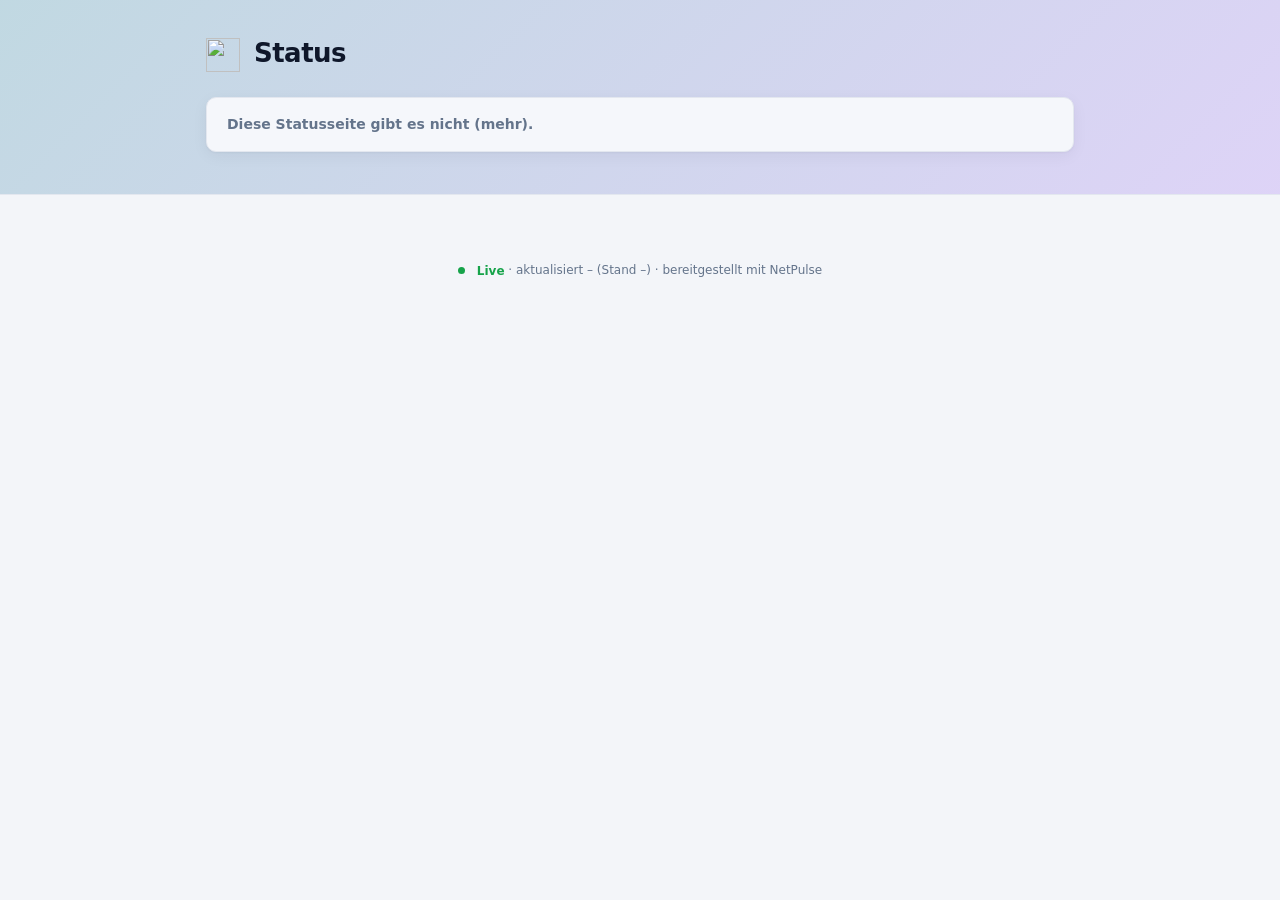
==== web/status.html @ a8d7005f "Handy-Ansicht überarbeitet Leiste unten mit Leitstand, Geräten, Alarmen, Dashboard und Menü; Tabelle" ====
<!doctype html>
<html lang="de">
<head>
  <meta charset="utf-8">
  <meta name="viewport" content="width=device-width, initial-scale=1">
  <meta name="referrer" content="no-referrer">
  <meta name="robots" content="noindex, nofollow">
  <meta name="color-scheme" content="light dark">
  <title>Status</title>
  <link rel="icon" href="favicon.svg" type="image/svg+xml">
  <link rel="stylesheet" href="style.css?v=0.9.17">
</head>
<body class="status-page">
  <div class="status-hero">
    <div class="status-wrap">
      <div class="status-brand"><img src="favicon.svg" alt="" width="34" height="34"><div>
        <h1 id="st-title">Status</h1><p id="st-desc"></p></div></div>
      <div class="status-overall" id="st-overall">Lade …</div>
    </div>
  </div>
  <main class="status-wrap" id="st-items"></main>
  <p class="muted small status-foot"><span class="st-live" id="st-live"><span class="st-live-dot"></span>Live</span> · aktualisiert <span id="st-age">–</span>
    (Stand <span id="st-updated">–</span>) · bereitgestellt mit NetPulse</p>
  <script src="status.js?v=0.9.17"></script>
</body>
</html>
---- web/style.css ----
/* NetPulse – Oberfläche. Farben als Variablen; hell, dunkel oder automatisch (data-theme). */
:root {
  --bg: #f3f5f9;
  --bg-2: #eaeef5;
  --surface: #ffffff;
  --surface-2: #f5f7fb;
  --surface-3: #eef1f7;
  --border: #e3e7ef;
  --border-strong: #cfd6e3;
  --text: #0f172a;
  --text-2: #334155;
  --muted: #64748b;
  --accent: #4f46e5;
  --accent-2: #06b6d4;
  --accent-soft: #eef2ff;
  --accent-text: #ffffff;
  --up: #16a34a;
  --up-soft: #dcfce7;
  --down: #dc2626;
  --down-soft: #fee2e2;
  --warn: #d97706;
  --warn-soft: #fef3c7;
  --unknown: #64748b;
  --unknown-soft: #e2e8f0;
  --info: #2563eb;
  --info-soft: #dbeafe;
  --radius: 14px;
  --radius-sm: 9px;
  --shadow: 0 1px 2px rgb(15 23 42 / 0.04), 0 4px 16px rgb(15 23 42 / 0.05);
  --shadow-lg: 0 20px 50px rgb(15 23 42 / 0.18);
  --sidebar: 248px;
  color-scheme: light;
}

@media (prefers-color-scheme: dark) {
  :root:not([data-theme="light"]) {
    --bg: #0b1020; --bg-2: #0f1529; --surface: #121a2e; --surface-2: #172039; --surface-3: #1c2744;
    --border: #232f4b; --border-strong: #2f3d5f; --text: #e8edf7; --text-2: #c3cce0; --muted: #8b97b3;
    --accent: #818cf8; --accent-2: #22d3ee; --accent-soft: #1e2350; --accent-text: #0b1020;
    --up: #34d399; --up-soft: #0c3326; --down: #f87171; --down-soft: #3f1719; --warn: #fbbf24; --warn-soft: #3a2c0b;
    --unknown: #94a3b8; --unknown-soft: #1f2a40; --info: #60a5fa; --info-soft: #132a4f;
    --shadow: 0 1px 2px rgb(0 0 0 / 0.3); --shadow-lg: 0 20px 50px rgb(0 0 0 / 0.5);
    color-scheme: dark;
  }
}
:root[data-theme="dark"] {
  --bg: #0b1020; --bg-2: #0f1529; --surface: #121a2e; --surface-2: #172039; --surface-3: #1c2744;
  --border: #232f4b; --border-strong: #2f3d5f; --text: #e8edf7; --text-2: #c3cce0; --muted: #8b97b3;
  --accent: #818cf8; --accent-2: #22d3ee; --accent-soft: #1e2350; --accent-text: #0b1020;
  --up: #34d399; --up-soft: #0c3326; --down: #f87171; --down-soft: #3f1719; --warn: #fbbf24; --warn-soft: #3a2c0b;
  --unknown: #94a3b8; --unknown-soft: #1f2a40; --info: #60a5fa; --info-soft: #132a4f;
  --shadow: 0 1px 2px rgb(0 0 0 / 0.3); --shadow-lg: 0 20px 50px rgb(0 0 0 / 0.5);
  color-scheme: dark;
}

* { box-sizing: border-box; }
html, body { height: 100%; }
body {
  margin: 0;
  background: var(--bg);
  color: var(--text);
  font: 14px/1.5 "Inter", system-ui, -apple-system, "Segoe UI", Roboto, sans-serif;
  -webkit-font-smoothing: antialiased;
}
a { color: var(--accent); text-decoration: none; }
a:hover { text-decoration: underline; }
h1 { font-size: 20px; margin: 0; font-weight: 650; letter-spacing: -0.01em; }
h2 { font-size: 14px; margin: 0; font-weight: 600; }
h3 { font-size: 13px; margin: 0 0 8px; font-weight: 600; color: var(--text-2); }
code, .mono { font-family: ui-monospace, "Cascadia Code", "JetBrains Mono", Consolas, monospace; font-size: 12.5px; }
.muted { color: var(--muted); }
.small { font-size: 12px; }
.error { color: var(--down); }
.ok { color: var(--up); }
[hidden] { display: none !important; }

svg.i { width: 18px; height: 18px; flex: none; vertical-align: middle; }
svg.i-sm { width: 15px; height: 15px; }
svg.i-lg { width: 26px; height: 26px; }

/* ---------- Grundlayout ---------- */
.shell { display: grid; grid-template-columns: var(--sidebar) minmax(0, 1fr); min-height: 100vh; }
.sidebar {
  position: sticky; top: 0; height: 100vh;
  display: flex; flex-direction: column; gap: 8px;
  padding: 18px 14px;
  background: var(--surface);
  border-right: 1px solid var(--border);
  overflow-y: auto;
}
.brand { display: flex; align-items: center; gap: 10px; padding: 4px 8px 14px; color: var(--text); font-size: 19px; letter-spacing: -0.02em; }
.brand:hover { text-decoration: none; }
.brand b { background: linear-gradient(90deg, var(--accent), var(--accent-2)); -webkit-background-clip: text; background-clip: text; color: transparent; }
#nav { display: flex; flex-direction: column; gap: 2px; flex: 1; }
.nav-label { margin: 14px 10px 4px; font-size: 11px; font-weight: 600; letter-spacing: 0.06em; text-transform: uppercase; color: var(--muted); }
#nav a {
  display: flex; align-items: center; gap: 11px;
  padding: 8px 10px; border-radius: var(--radius-sm);
  color: var(--text-2); font-weight: 500;
}
#nav a:hover { background: var(--surface-2); text-decoration: none; }
#nav a.active { background: var(--accent-soft); color: var(--accent); }
#nav a.active svg { color: var(--accent); }
.nav-badge { margin-left: auto; background: var(--down); color: #fff; border-radius: 999px; font-size: 11px; font-weight: 700; padding: 0 7px; line-height: 18px; }
body:not(.is-admin) .admin-only { display: none !important; }
.sidebar-foot { display: flex; align-items: center; gap: 6px; padding-top: 10px; border-top: 1px solid var(--border); }
.user-chip { display: flex; align-items: center; gap: 8px; flex: 1; min-width: 0; padding: 7px 9px; border-radius: var(--radius-sm); color: var(--text-2); font-weight: 500; }
.user-chip span { overflow: hidden; text-overflow: ellipsis; white-space: nowrap; }
.user-chip:hover { background: var(--surface-2); text-decoration: none; }
.icon-btn { display: inline-grid; place-items: center; width: 34px; height: 34px; padding: 0; border-radius: var(--radius-sm); background: transparent; color: var(--muted); border: 1px solid transparent; }
.icon-btn:hover { background: var(--surface-2); color: var(--text); filter: none; }

.scan-mini { margin: 6px 4px; padding: 10px 12px; border-radius: var(--radius-sm); background: var(--accent-soft); font-size: 12px; color: var(--text-2); }
.scan-mini strong { color: var(--accent); }

.main { min-width: 0; display: flex; flex-direction: column; }
.topbar {
  position: sticky; top: 0; z-index: 5;
  display: flex; align-items: center; gap: 16px;
  padding: 14px 28px;
  background: color-mix(in srgb, var(--bg) 85%, transparent);
  backdrop-filter: blur(10px);
  border-bottom: 1px solid var(--border);
}
.topbar h1 { flex: 1; }
.menu-btn { display: none; }
.search { position: relative; width: min(380px, 40vw); }
.search svg { position: absolute; left: 11px; top: 50%; transform: translateY(-50%); color: var(--muted); }
.search input { width: 100%; padding-left: 36px; background: var(--surface); }
main#view { padding: 24px 28px 48px; max-width: 1500px; width: 100%; }

@media (max-width: 960px) {
  .shell { grid-template-columns: minmax(0, 1fr); }
  .sidebar { position: fixed; z-index: 20; left: 0; width: var(--sidebar); transform: translateX(-100%); transition: transform 0.2s; box-shadow: none; }
  .sidebar.open { transform: none; box-shadow: var(--shadow-lg); }
  .menu-btn { display: inline-grid; }
  .topbar { padding: 12px 16px; }
  .search { display: none; }
  main#view { padding: 16px; }
}

/* ---------- Karten & Raster ---------- */
.card { background: var(--surface); border: 1px solid var(--border); border-radius: var(--radius); box-shadow: var(--shadow); padding: 18px; min-width: 0; }
.card > header { display: flex; align-items: center; justify-content: space-between; gap: 10px; margin-bottom: 14px; }
.card > header h2 { display: flex; align-items: center; gap: 8px; }
.card > header h2 svg { color: var(--muted); }
.grid { display: grid; grid-template-columns: repeat(3, minmax(0, 1fr)); gap: 18px; }
.span-1 { grid-column: span 1; } .span-2 { grid-column: span 2; } .span-3 { grid-column: span 3; }
@media (max-width: 1100px) { .grid { grid-template-columns: repeat(2, minmax(0, 1fr)); } .span-3 { grid-column: span 2; } }
@media (max-width: 720px) { .grid { grid-template-columns: minmax(0, 1fr); } .span-1, .span-2, .span-3 { grid-column: span 1; } }
.page-head { display: flex; align-items: center; justify-content: space-between; gap: 14px; flex-wrap: wrap; margin-bottom: 18px; }
.actions { display: flex; gap: 8px; align-items: center; flex-wrap: wrap; }
.stack-v { display: flex; flex-direction: column; gap: 18px; }
.info-line { color: var(--muted); margin: -6px 0 18px; font-size: 13px; }

.grid.editing .widget { outline: 2px dashed var(--border-strong); outline-offset: 2px; cursor: grab; }
.grid.editing .widget.drag-over { outline-color: var(--accent); }
.widget-tools { display: flex; gap: 4px; }
.widget-tools button { padding: 3px 8px; font-size: 12px; }

/* ---------- Kennzahlen ---------- */
.kpis { display: grid; grid-template-columns: repeat(auto-fit, minmax(150px, 1fr)); gap: 14px; }
@media (max-width: 520px) { .kpis { grid-template-columns: 1fr 1fr; gap: 10px; } .kpi { padding: 12px; gap: 10px; } .kpi-icon { width: 36px; height: 36px; } .kpi-value { font-size: 22px; } }
.kpi { display: flex; align-items: center; gap: 14px; padding: 16px; border-radius: var(--radius); background: var(--surface-2); color: var(--text); border: 1px solid var(--border); }
.kpi:hover { text-decoration: none; border-color: var(--border-strong); }
.kpi-icon { display: grid; place-items: center; width: 44px; height: 44px; border-radius: 12px; }
.kpi-icon svg { width: 22px; height: 22px; }
.kpi-value { font-size: 26px; font-weight: 700; line-height: 1.1; letter-spacing: -0.02em; }
.kpi-label { color: var(--muted); font-size: 12.5px; }

/* Farbtöne für Icons */
.tone-accent { background: var(--accent-soft); color: var(--accent); }
.tone-up { background: var(--up-soft); color: var(--up); }
.tone-down { background: var(--down-soft); color: var(--down); }
.tone-warn { background: var(--warn-soft); color: var(--warn); }
.tone-info { background: var(--info-soft); color: var(--info); }
.tone-muted { background: var(--unknown-soft); color: var(--unknown); }

/* ---------- Status ---------- */
.badge { display: inline-flex; align-items: center; gap: 5px; padding: 2px 9px; border-radius: 999px; font-size: 12px; font-weight: 600; white-space: nowrap; }
.badge.st-up, .badge.ev-up, .badge.sev-resolved { background: var(--up-soft); color: var(--up); }
.badge.st-down, .badge.ev-down, .badge.sev-critical { background: var(--down-soft); color: var(--down); }
.badge.st-unknown, .badge.plain { background: var(--unknown-soft); color: var(--unknown); }
.badge.ev-discovered, .badge.info { background: var(--info-soft); color: var(--info); }
.badge.ev-mac_changed, .badge.ev-ssh_key_changed, .badge.warn { background: var(--warn-soft); color: var(--warn); }
.badge.accent { background: var(--accent-soft); color: var(--accent); }
.dot { display: inline-block; width: 9px; height: 9px; border-radius: 50%; background: var(--unknown); flex: none; }
.dot.up { background: var(--up); box-shadow: 0 0 0 3px var(--up-soft); }
.dot.down { background: var(--down); box-shadow: 0 0 0 3px var(--down-soft); animation: pulse 1.6s infinite; }
@keyframes pulse { 50% { box-shadow: 0 0 0 6px transparent; } }
.chip { display: inline-block; padding: 1px 7px; margin: 1px 2px 1px 0; border-radius: 6px; background: var(--surface-3); font-size: 11.5px; white-space: nowrap; color: var(--text-2); }

/* ---------- Gerätekarten ---------- */
.dev-icon { display: grid; place-items: center; width: 40px; height: 40px; border-radius: 11px; flex: none; }
.dev-icon svg { width: 21px; height: 21px; }
.dev-icon.lg { width: 64px; height: 64px; border-radius: 18px; }
.dev-icon.lg svg { width: 34px; height: 34px; }
.dev-icon.sm { width: 30px; height: 30px; border-radius: 8px; }
.dev-icon.sm svg { width: 16px; height: 16px; }
.t-network { background: #e0e7ff; color: #4338ca; } .t-server { background: #e0f2fe; color: #0369a1; }
.t-storage { background: #ede9fe; color: #6d28d9; } .t-client { background: #dcfce7; color: #15803d; }
.t-mobile { background: #fce7f3; color: #be185d; } .t-media { background: #ffedd5; color: #c2410c; }
.t-iot { background: #fef9c3; color: #a16207; } .t-power { background: #fee2e2; color: #b91c1c; }
.t-unknown { background: var(--unknown-soft); color: var(--unknown); }
@media (prefers-color-scheme: dark) {
  :root:not([data-theme="light"]) .t-network { background: #1e2455; color: #a5b4fc; }
  :root:not([data-theme="light"]) .t-server { background: #0c2a44; color: #7dd3fc; }
  :root:not([data-theme="light"]) .t-storage { background: #2a1d4f; color: #c4b5fd; }
  :root:not([data-theme="light"]) .t-client { background: #0f3323; color: #86efac; }
  :root:not([data-theme="light"]) .t-mobile { background: #3d1530; color: #f9a8d4; }
  :root:not([data-theme="light"]) .t-media { background: #3d2310; color: #fdba74; }
  :root:not([data-theme="light"]) .t-iot { background: #3a320b; color: #fde047; }
  :root:not([data-theme="light"]) .t-power { background: #3f1719; color: #fca5a5; }
}
:root[data-theme="dark"] .t-network { background: #1e2455; color: #a5b4fc; }
:root[data-theme="dark"] .t-server { background: #0c2a44; color: #7dd3fc; }
:root[data-theme="dark"] .t-storage { background: #2a1d4f; color: #c4b5fd; }
:root[data-theme="dark"] .t-client { background: #0f3323; color: #86efac; }
:root[data-theme="dark"] .t-mobile { background: #3d1530; color: #f9a8d4; }
:root[data-theme="dark"] .t-media { background: #3d2310; color: #fdba74; }
:root[data-theme="dark"] .t-iot { background: #3a320b; color: #fde047; }
:root[data-theme="dark"] .t-power { background: #3f1719; color: #fca5a5; }

.dev-grid { display: grid; grid-template-columns: repeat(auto-fill, minmax(250px, 1fr)); gap: 14px; }
.dev-card { display: flex; flex-direction: column; gap: 10px; padding: 16px; border-radius: var(--radius); background: var(--surface); border: 1px solid var(--border); box-shadow: var(--shadow); color: var(--text); transition: border-color 0.15s, transform 0.15s; }
.dev-card:hover { text-decoration: none; border-color: var(--accent); transform: translateY(-1px); }
.dev-card.off { opacity: 0.6; }
.dev-card .top { display: flex; align-items: center; gap: 12px; min-width: 0; }
.dev-card .name { font-weight: 600; overflow: hidden; text-overflow: ellipsis; white-space: nowrap; }
.dev-card .sub { color: var(--muted); font-size: 12px; overflow: hidden; text-overflow: ellipsis; white-space: nowrap; }
.dev-card .meta { display: flex; justify-content: space-between; align-items: center; gap: 8px; font-size: 12px; color: var(--muted); }
.ellipsis { overflow: hidden; text-overflow: ellipsis; white-space: nowrap; min-width: 0; }

.dev-hero { display: flex; align-items: center; gap: 18px; flex-wrap: wrap; }
.dev-hero .title { flex: 1; min-width: 240px; }
.dev-hero h1 { font-size: 24px; display: flex; align-items: center; gap: 10px; flex-wrap: wrap; }
.dev-hero .badges { display: flex; gap: 6px; flex-wrap: wrap; margin-top: 8px; }

/* ---------- Reiter ---------- */
.tabs { display: flex; gap: 4px; border-bottom: 1px solid var(--border); margin: 18px 0; overflow-x: auto; }
.tabs button { background: transparent; color: var(--muted); border: 0; border-bottom: 2px solid transparent; border-radius: 0; padding: 9px 14px; font-weight: 500; white-space: nowrap; }
.tabs button:hover { color: var(--text); filter: none; }
.tabs button.active { color: var(--accent); border-bottom-color: var(--accent); }

/* ---------- Listen & Tabellen ---------- */
.list { list-style: none; margin: 0; padding: 0; }
.list li { display: flex; justify-content: space-between; align-items: center; gap: 12px; padding: 9px 0; border-bottom: 1px solid var(--border); }
.list li:last-child { border-bottom: 0; }
.list .meta { color: var(--muted); font-size: 12px; white-space: nowrap; }
.list .lead { display: flex; align-items: center; gap: 10px; min-width: 0; }
.table-wrap { overflow-x: auto; }
table { width: 100%; border-collapse: collapse; }
th, td { text-align: left; padding: 10px 12px; border-bottom: 1px solid var(--border); vertical-align: middle; }
th { font-size: 11.5px; text-transform: uppercase; letter-spacing: 0.05em; color: var(--muted); font-weight: 600; background: var(--surface-2); }
tr:last-child td { border-bottom: 0; }
tbody tr.clickable { cursor: pointer; }
tbody tr.clickable:hover { background: var(--surface-2); }
tr.unmonitored td { opacity: 0.55; }
.cell-dev { display: flex; align-items: center; gap: 10px; min-width: 0; }
dl.details { display: grid; grid-template-columns: max-content 1fr; gap: 8px 18px; margin: 0; }
dl.details dt { color: var(--muted); }
dl.details dd { margin: 0; min-width: 0; overflow-wrap: anywhere; }
.empty { display: flex; flex-direction: column; align-items: center; gap: 8px; padding: 28px; color: var(--muted); text-align: center; }
.empty svg { width: 34px; height: 34px; opacity: 0.6; }

/* ---------- Balken & Messwerte ---------- */
.meter { height: 8px; border-radius: 99px; background: var(--surface-3); overflow: hidden; }
.meter > span { display: block; height: 100%; border-radius: 99px; background: linear-gradient(90deg, var(--accent), var(--accent-2)); }
.meter.warn > span { background: var(--warn); }
.meter.crit > span { background: var(--down); }
.meter-row { display: grid; grid-template-columns: minmax(90px, 180px) 1fr auto; gap: 12px; align-items: center; padding: 6px 0; }
.gauges { display: grid; grid-template-columns: repeat(auto-fit, minmax(130px, 1fr)); gap: 12px; }
.gauge { padding: 14px; border-radius: var(--radius-sm); background: var(--surface-2); border: 1px solid var(--border); }
.gauge .v { font-size: 22px; font-weight: 700; margin: 2px 0 8px; }
.gauge .l { display: flex; align-items: center; gap: 6px; color: var(--muted); font-size: 12px; }
.stack { display: flex; height: 12px; border-radius: 7px; overflow: hidden; background: var(--surface-3); }
.stack > span { display: block; }
.bg-up { background: var(--up); } .bg-down { background: var(--down); } .bg-unknown { background: var(--unknown); } .bg-off { background: var(--border-strong); }
.legend { display: flex; flex-wrap: wrap; gap: 4px 16px; margin-top: 12px; font-size: 12.5px; color: var(--text-2); }
.legend i { display: inline-block; width: 10px; height: 10px; border-radius: 3px; margin-right: 6px; vertical-align: -1px; }
.bars { display: grid; grid-template-columns: max-content 1fr max-content; gap: 8px 12px; align-items: center; font-size: 13px; }
.bar { height: 8px; border-radius: 4px; background: linear-gradient(90deg, var(--accent), var(--accent-2)); min-width: 3px; }
.progress { height: 6px; border-radius: 99px; background: color-mix(in srgb, var(--accent) 20%, transparent); overflow: hidden; margin-top: 6px; }
.progress > span { display: block; height: 100%; background: var(--accent); transition: width 0.4s; }

/* ---------- Diagramme ---------- */
svg.chart { width: 100%; height: auto; display: block; overflow: visible; }
svg.chart .axis { stroke: var(--border); }
svg.chart .grid-line { stroke: var(--border); stroke-dasharray: 3 4; }
svg.chart .line { fill: none; stroke-width: 1.8; stroke-linejoin: round; }
svg.chart .area { opacity: 0.12; }
svg.chart .outage { fill: var(--down); }
svg.chart .lbl { fill: var(--muted); font-size: 11px; }
.c0 { stroke: var(--accent); fill: var(--accent); } .c1 { stroke: var(--accent-2); fill: var(--accent-2); }
.c2 { stroke: var(--warn); fill: var(--warn); } .c3 { stroke: var(--down); fill: var(--down); } .c4 { stroke: var(--up); fill: var(--up); }
.bgc0 { background: var(--accent); } .bgc1 { background: var(--accent-2); } .bgc2 { background: var(--warn); } .bgc3 { background: var(--down); } .bgc4 { background: var(--up); }

/* ---------- Formulare ---------- */
input, select, textarea, button { font: inherit; color: inherit; }
input, select, textarea { background: var(--surface); border: 1px solid var(--border-strong); border-radius: var(--radius-sm); padding: 8px 11px; min-width: 0; }
input:focus, select:focus, textarea:focus { outline: 2px solid color-mix(in srgb, var(--accent) 60%, transparent); outline-offset: -1px; border-color: var(--accent); }
input[type="checkbox"] { width: 16px; height: 16px; accent-color: var(--accent); }
textarea { width: 100%; min-height: 90px; resize: vertical; }
textarea.mono { min-height: 140px; }
label { display: flex; flex-direction: column; gap: 5px; font-size: 12.5px; color: var(--muted); font-weight: 500; }
label.inline { flex-direction: row; align-items: center; gap: 8px; color: var(--text); font-weight: 400; font-size: 14px; }
.form { display: flex; flex-direction: column; gap: 14px; }
.form-row { display: flex; gap: 12px; flex-wrap: wrap; align-items: flex-end; }
.form-row > label { flex: 1 1 170px; }
.hint { font-size: 12px; color: var(--muted); margin: -6px 0 0; }
.checks { display: flex; flex-wrap: wrap; gap: 6px 16px; }
fieldset { border: 1px solid var(--border); border-radius: var(--radius-sm); padding: 12px 14px; margin: 0; }
legend { padding: 0 6px; font-size: 12.5px; color: var(--muted); font-weight: 600; }

button, .btn {
  display: inline-flex; align-items: center; justify-content: center; gap: 7px;
  background: var(--accent); color: var(--accent-text);
  border: 1px solid transparent; border-radius: var(--radius-sm);
  padding: 8px 15px; cursor: pointer; font-weight: 550; white-space: nowrap;
}
button:hover { filter: brightness(1.07); }
button:disabled { opacity: 0.55; cursor: default; }
button.ghost, .btn.ghost { background: var(--surface); color: var(--text); border-color: var(--border-strong); }
button.ghost:hover, .btn.ghost:hover { background: var(--surface-2); filter: none; }
.btn:hover { text-decoration: none; }
#q { min-width: min(320px, 100%); }
button.danger { background: var(--down); color: #fff; }
button.sm { padding: 4px 10px; font-size: 12.5px; }
.seg { display: inline-flex; border: 1px solid var(--border-strong); border-radius: var(--radius-sm); overflow: hidden; }
.seg button { border-radius: 0; background: var(--surface); color: var(--muted); padding: 7px 10px; border: 0; }
.seg button.active { background: var(--accent-soft); color: var(--accent); }

/* ---------- Login ---------- */
#login-view:empty { display: none; }
.login-wrap { min-height: 100vh; display: grid; place-items: center; padding: 20px;
  background: radial-gradient(1200px 600px at 10% -10%, color-mix(in srgb, var(--accent) 25%, transparent), transparent),
              radial-gradient(900px 500px at 110% 110%, color-mix(in srgb, var(--accent-2) 22%, transparent), transparent), var(--bg); }
.login { width: min(380px, 100%); display: flex; flex-direction: column; gap: 16px; padding: 32px; }
.login .brand { justify-content: center; font-size: 24px; padding-bottom: 4px; }
.login p { margin: 0; text-align: center; }

/* ---------- Hinweise, Dialog, Toast ---------- */
.notice { display: flex; gap: 10px; padding: 12px 14px; border-radius: var(--radius-sm); background: var(--warn-soft); color: var(--text-2); font-size: 13px; margin-bottom: 18px; }
.notice svg { color: var(--warn); margin-top: 1px; }
.notice.info { background: var(--info-soft); }
.notice.info svg { color: var(--info); }
dialog { border: 1px solid var(--border); border-radius: var(--radius); padding: 0; background: var(--surface); color: var(--text); box-shadow: var(--shadow-lg); width: min(560px, calc(100vw - 32px)); max-height: calc(100vh - 48px); }
dialog::backdrop { background: rgb(8 12 24 / 0.55); backdrop-filter: blur(2px); }
dialog .dlg-head { display: flex; align-items: center; justify-content: space-between; padding: 16px 20px; border-bottom: 1px solid var(--border); }
dialog .dlg-body { padding: 20px; overflow-y: auto; }
.toast { position: fixed; right: 22px; bottom: 22px; z-index: 100; display: flex; align-items: center; gap: 10px; padding: 12px 16px; border-radius: var(--radius-sm); background: var(--text); color: var(--bg); box-shadow: var(--shadow-lg); animation: slide 0.2s; }
.toast.error { background: var(--down); color: #fff; }
@keyframes slide { from { transform: translateY(10px); opacity: 0; } }

/* ---------- Live-Ansicht & Animationen ---------- */
svg.flow { width: 100%; height: 12px; display: block; overflow: visible; }
svg.flow .flow-track { stroke: var(--border); stroke-width: 3; stroke-linecap: round; fill: none; }
svg.flow .flow-dash { stroke: var(--accent); stroke-width: 3; stroke-linecap: round; fill: none;
  stroke-dasharray: 5 13; animation: flow 2s linear infinite; }
svg.flow.c1 .flow-dash, svg.flow.up .flow-dash { stroke: var(--accent-2); animation-direction: reverse; }
svg.flow.idle .flow-dash { opacity: 0.25; }
@keyframes flow { to { stroke-dashoffset: -36; } }
@media (prefers-reduced-motion: reduce) { svg.flow .flow-dash { animation: none; } }

svg.spark { width: 100%; height: 44px; display: block; }
svg.spark .line { fill: none; stroke-width: 1.6; }
svg.spark .spark-area { stroke: none; opacity: 0.12; }

.inet-path { display: grid; grid-template-columns: auto 1fr auto; align-items: center; gap: 14px; margin: 4px 0 14px; }
.inet-node { display: flex; flex-direction: column; align-items: center; gap: 4px; color: var(--text-2); max-width: 110px; }
.inet-node:hover { text-decoration: none; }
.inet-node > svg.i { width: 34px; height: 34px; color: var(--accent); }
.inet-node small { font-size: 11px; color: var(--muted); max-width: 110px; }
.inet-flows { display: flex; flex-direction: column; gap: 10px; }
.inet-values { display: grid; grid-template-columns: 1fr 1fr; gap: 12px; margin-bottom: 8px; }
.inet-values strong { display: block; font-size: 24px; font-weight: 700; letter-spacing: -0.02em; font-variant-numeric: tabular-nums; }
.inet-dir { display: inline-flex; align-items: center; gap: 4px; font-size: 12px; color: var(--accent); font-weight: 600; }
.inet-dir.up { color: var(--accent-2); }

.live-head { display: flex; align-items: center; justify-content: space-between; gap: 12px; flex-wrap: wrap; margin-bottom: 14px; }
.live-pulse { display: inline-flex; align-items: center; gap: 8px; font-size: 12.5px; color: var(--muted); }
.live-pulse::before { content: ""; width: 8px; height: 8px; border-radius: 50%; background: var(--up); animation: blink 1.2s infinite; }
@keyframes blink { 50% { opacity: 0.25; } }
.if-grid { display: grid; grid-template-columns: repeat(auto-fill, minmax(280px, 1fr)); gap: 14px; }
.if-card { padding: 14px; border-radius: var(--radius); border: 1px solid var(--border); background: var(--surface-2); display: flex; flex-direction: column; gap: 10px; }
.if-card.wan { border-color: var(--accent); box-shadow: 0 0 0 1px var(--accent); }
.if-card.down { opacity: 0.55; }
.if-card header { display: flex; align-items: center; justify-content: space-between; gap: 8px; }
.if-card header .ellipsis { font-weight: 600; }
.if-rates { display: grid; grid-template-columns: 1fr 1fr; gap: 8px; }
.if-rates strong { display: block; font-size: 18px; font-variant-numeric: tabular-nums; }
.if-rates .inet-dir { font-size: 11.5px; }
.meter > span { transition: width 0.6s ease; }
.explorer-tools { display: flex; gap: 8px; flex-wrap: wrap; margin-bottom: 12px; }
.explorer-tools input[name="oid"] { flex: 1 1 320px; }
td.val { max-width: 520px; overflow-wrap: anywhere; }
dialog.wide { width: min(860px, calc(100vw - 32px)); }
#a-list { max-height: 46vh; overflow-y: auto; border: 1px solid var(--border); border-radius: var(--radius-sm); }
#a-list td { padding: 7px 10px; }

/* ---------- Live-Stream: Verbindungsanzeige, Strom, Smart-Home-Kacheln ---------- */
.live-dot { display: inline-flex; align-items: center; gap: 6px; font-size: 11px; font-weight: 700; letter-spacing: 0.08em;
  color: var(--muted); padding: 3px 9px; border-radius: 99px; border: 1px solid var(--border); }
.live-dot::before { content: ""; width: 7px; height: 7px; border-radius: 50%; background: var(--unknown); }
.live-dot.on { color: var(--up); border-color: color-mix(in srgb, var(--up) 40%, transparent); }
.live-dot.on::before { background: var(--up); box-shadow: 0 0 0 0 var(--up); animation: ping 1.8s infinite; }
@keyframes ping { 0% { box-shadow: 0 0 0 0 color-mix(in srgb, var(--up) 60%, transparent); } 80%, 100% { box-shadow: 0 0 0 7px transparent; } }
.live-tag { font-size: 10.5px; font-weight: 700; letter-spacing: 0.1em; color: var(--up); padding: 2px 7px; border-radius: 99px;
  background: var(--up-soft); }
.live-pulse.stale::before { background: var(--down); animation: none; }

.power-head { display: flex; align-items: baseline; justify-content: space-between; gap: 10px; }
.power-total { font-size: 34px; font-weight: 750; letter-spacing: -0.03em; font-variant-numeric: tabular-nums;
  background: linear-gradient(90deg, var(--warn), var(--down)); -webkit-background-clip: text; background-clip: text; color: transparent; }
.power-total.big { font-size: 46px; margin: 6px 0 4px; }
svg.spark.tall { height: 56px; margin: 6px 0 12px; }
svg.spark .spark-area.c2 { opacity: 0.18; }
.bars .bar { transition: width 0.8s cubic-bezier(0.2, 0.8, 0.2, 1); }
.bars .num { font-variant-numeric: tabular-nums; text-align: right; }

.sh-grid { display: grid; grid-template-columns: repeat(auto-fill, minmax(150px, 1fr)); gap: 10px; }
.sh-tile, .ch-tile { position: relative; display: flex; flex-direction: column; gap: 4px; padding: 11px 12px; border-radius: var(--radius-sm);
  border: 1px solid var(--border); background: var(--surface-2); color: var(--text); text-decoration: none; min-width: 0;
  transition: border-color 0.4s, box-shadow 0.4s, background 0.4s; }
.sh-tile:hover { border-color: var(--border-strong); }
.sh-tile.on, .ch-tile.on { border-color: color-mix(in srgb, var(--warn) 55%, transparent);
  background: linear-gradient(160deg, color-mix(in srgb, var(--warn) 14%, var(--surface-2)), var(--surface-2) 70%);
  box-shadow: 0 0 18px -6px color-mix(in srgb, var(--warn) 70%, transparent); }
.sh-tile.off { opacity: 0.5; }
.sh-top { display: flex; align-items: center; gap: 6px; font-size: 12.5px; color: var(--text-2); min-width: 0; }
.sh-tile.on .sh-top .i, .ch-tile.on .sh-top .i { color: var(--warn); }
.sh-val { font-size: 20px; font-weight: 700; font-variant-numeric: tabular-nums; letter-spacing: -0.02em; }
.sh-chans { display: flex; gap: 4px; min-height: 6px; }
.sh-ch { width: 16px; height: 5px; border-radius: 3px; background: var(--border-strong); }
.sh-ch.on { background: var(--warn); box-shadow: 0 0 6px var(--warn); }
.sh-extra { font-size: 11.5px; color: var(--muted); min-height: 14px; }
.flash { animation: flash 0.7s ease-out; }
@keyframes flash { from { box-shadow: 0 0 0 2px color-mix(in srgb, var(--accent) 60%, transparent); } }
.ch-grid { display: grid; grid-template-columns: repeat(auto-fill, minmax(180px, 1fr)); gap: 10px; }
.ch-tile strong { font-size: 22px; font-variant-numeric: tabular-nums; }
.live-watt { font-weight: 600; color: var(--warn); font-variant-numeric: tabular-nums; }
.live-watt:empty { display: none; }
.warn-ic { color: var(--warn); vertical-align: -2px; }
@media (prefers-reduced-motion: reduce) { .live-dot.on::before, .flash { animation: none; } }

/* ---------- Diagnose ---------- */
ol.diag { list-style: none; margin: 10px 0; padding: 0; display: flex; flex-direction: column; gap: 2px; }
ol.diag li { display: grid; grid-template-columns: 20px 1fr auto; gap: 10px; align-items: start; padding: 8px 10px;
  border-radius: var(--radius-sm); border-left: 3px solid var(--border); background: var(--surface-2); font-size: 13.5px; }
ol.diag li.ok { border-left-color: var(--up); } ol.diag li.ok .i { color: var(--up); }
ol.diag li.err { border-left-color: var(--down); background: color-mix(in srgb, var(--down) 7%, var(--surface-2)); } ol.diag li.err .i { color: var(--down); }
ol.diag li.info .i { color: var(--muted); }

/* ---------- System-Log ---------- */
.log { font-size: 12.5px; max-height: calc(100vh - 290px); overflow: auto; }
.log-line { display: grid; grid-template-columns: 150px 52px 170px 1fr; gap: 10px; padding: 5px 4px; border-bottom: 1px solid var(--border); align-items: baseline; }
.log-line .lvl { font-size: 10.5px; font-weight: 700; letter-spacing: 0.05em; color: var(--muted); }
.log-line.lvl-warn .lvl { color: var(--warn); } .log-line.lvl-error .lvl { color: var(--down); }
.log-line.lvl-error { background: color-mix(in srgb, var(--down) 6%, transparent); }
.log-line .msg { white-space: pre-wrap; word-break: break-word; }
@media (max-width: 720px) { .log-line { grid-template-columns: 1fr; gap: 2px; } }

/* ---------- Alarm-Popups ---------- */
#alert-stack { position: fixed; top: 76px; right: 16px; z-index: 60; display: flex; flex-direction: column; gap: 10px; width: min(380px, calc(100vw - 32px)); }
.alert-pop { display: grid; grid-template-columns: 22px 1fr auto; gap: 10px; align-items: start; padding: 13px 14px; border-radius: var(--radius);
  background: var(--surface); border: 1px solid var(--border); border-left: 4px solid var(--info); box-shadow: var(--shadow-lg);
  font-size: 13.5px; animation: pop-in 0.3s cubic-bezier(0.2, 0.9, 0.3, 1.2); transition: opacity 0.25s, transform 0.25s; }
.alert-pop.out { opacity: 0; transform: translateX(20px); }
.alert-pop-body { display: flex; flex-direction: column; gap: 3px; min-width: 0; }
.alert-pop-head { display: flex; gap: 8px; align-items: center; justify-content: space-between; }
.alert-pop.sev-critical { border-left-color: var(--down); } .alert-pop.sev-critical > .i { color: var(--down); }
.alert-pop.sev-critical { animation: pop-in 0.3s cubic-bezier(0.2, 0.9, 0.3, 1.2), glow 1.6s 0.3s 3; }
.alert-pop.sev-warning { border-left-color: var(--warn); } .alert-pop.sev-warning > .i { color: var(--warn); }
.alert-pop.sev-resolved { border-left-color: var(--up); } .alert-pop.sev-resolved > .i { color: var(--up); }
.alert-pop.sev-info > .i { color: var(--info); }
@keyframes pop-in { from { opacity: 0; transform: translateY(-12px) scale(0.97); } }
@keyframes glow { 50% { box-shadow: var(--shadow-lg), 0 0 0 4px color-mix(in srgb, var(--down) 35%, transparent); } }
@media (prefers-reduced-motion: reduce) { .alert-pop { animation: none; } }
#sched-area { margin-top: 18px; }
.gap-top { margin-top: 18px; }

/* ---------- Zwei-Faktor & App ---------- */
.qr { display: grid; place-items: center; background: #fff; border-radius: var(--radius-sm); padding: 10px; width: max-content; margin: 8px 0; }
.qr svg { width: 220px; height: 220px; display: block; }
ol.steps { margin: 0 0 6px; padding-left: 20px; color: var(--text-2); font-size: 13.5px; }
h3.sub { font-size: 13px; font-weight: 600; color: var(--muted); margin: 16px 0 6px; text-transform: uppercase; letter-spacing: 0.04em; }

/* ---------- E-Mail-Vorschau ---------- */
.mail-preview { border: 1px solid var(--border); border-radius: var(--radius-sm); padding: 14px 16px; background: var(--surface-2); position: relative; overflow: hidden; }
.mail-preview .mail-bar { position: absolute; left: 0; top: 0; right: 0; height: 4px; background: var(--down); }
.mail-preview pre { white-space: pre-wrap; font: inherit; margin: 10px 0 0; color: var(--text-2); }

/* ---------- Geräte-Widget ---------- */
.dw-parts { display: grid; gap: 14px; margin-top: 10px; }
.span-2 .dw-parts, .span-3 .dw-parts { grid-template-columns: repeat(auto-fit, minmax(320px, 1fr)); }
.dw-head { display: flex; align-items: center; gap: 6px; font-size: 12.5px; color: var(--muted); margin-bottom: 4px; }
.dw-head strong { margin-left: auto; color: var(--text); font-size: 14px; font-variant-numeric: tabular-nums; }
.dev-live .bars { grid-template-columns: minmax(0, 1fr) max-content max-content; }

/* ---------- Dienste ---------- */
.check-list { display: flex; flex-direction: column; }
.check-row { display: grid; grid-template-columns: 12px minmax(0, 1fr) auto 70px 80px; gap: 14px; align-items: center; padding: 12px 6px;
  border-bottom: 1px solid var(--border); cursor: pointer; border-radius: var(--radius-sm); }
.check-row:hover { background: var(--surface-2); }
.check-row.off { opacity: 0.55; }
.check-title { display: flex; align-items: center; gap: 8px; min-width: 0; }
.check-msg { color: var(--text-2); margin-top: 2px; }
.check-row.st-down .check-msg { color: var(--down); }
.check-nums { display: flex; flex-direction: column; align-items: flex-end; font-variant-numeric: tabular-nums; }
.check-dot { width: 10px; height: 10px; border-radius: 50%; background: var(--unknown); display: inline-block; flex: none; }
.st-up .check-dot, .check-dot.st-up { background: var(--up); box-shadow: 0 0 0 3px color-mix(in srgb, var(--up) 25%, transparent); }
.st-down .check-dot, .check-dot.st-down { background: var(--down); animation: blink 1.2s infinite; }
.st-warn .check-dot, .check-dot.st-warn { background: var(--warn); }
.beats { display: flex; gap: 2px; align-items: flex-end; height: 22px; }
.beats i { width: 5px; height: 100%; border-radius: 2px; background: var(--border); }
.beats i.ok { background: var(--up); }
.beats i.bad { background: var(--down); }
.wbeats { display: flex; align-items: center; gap: 10px; }
.wbeats .beats i { width: 4px; }
.kpis.compact { grid-template-columns: repeat(auto-fit, minmax(140px, 1fr)); }
.check-detail .beats { margin: 10px 0; }
@media (max-width: 900px) {
  .check-row { grid-template-columns: 12px minmax(0, 1fr) 70px; }
  .check-row .beats, .check-row .check-nums:last-child { display: none; }
}
.page-head > .kpis { flex: 1 1 520px; }

.pick-list { max-height: 220px; overflow: auto; border: 1px solid var(--border); border-radius: var(--radius-sm); padding: 6px 10px;
  display: flex; flex-direction: column; gap: 2px; margin-top: 4px; }
.pick-list label { min-width: 0; }

/* ---------- Netzwerkkarte ---------- */
.map-scroll { overflow: auto; max-height: calc(100vh - 230px); min-height: 300px; }
svg.map { display: block; }
svg.map .edge { fill: none; stroke: var(--border-strong); stroke-width: 1.5; }
svg.map .edge.guess { stroke-dasharray: 4 4; opacity: 0.7; }
svg.map .edge.down { stroke: var(--down); }
svg.map .node circle { fill: var(--surface-2); stroke: var(--unknown); stroke-width: 2; }
svg.map .node use { color: var(--text-2); }
svg.map .node.st-up circle { stroke: var(--up); }
svg.map .node.st-down circle { stroke: var(--down); fill: var(--down-soft); }
svg.map .node.st-off circle { stroke-dasharray: 3 3; }
svg.map .node text { font-size: 12px; fill: var(--text); }
svg.map .node text.ip { font-size: 10px; fill: var(--muted); font-family: ui-monospace, monospace; }
svg.map .node.hit circle { stroke: var(--accent); stroke-width: 4; }
svg.map a:hover text { fill: var(--accent); }
/* ---------- Statusseite ---------- */
.pick-list.tall { max-height: 460px; }
.sp-row { display: grid; grid-template-columns: minmax(0, 1fr) 170px; gap: 8px; align-items: center; }
.sp-label { padding: 4px 8px; font-size: 12.5px; }
body.status-page { background: var(--bg); color: var(--text); }
.status-wrap { max-width: 860px; margin: 0 auto; padding: 32px 16px; }
.status-head h1 { margin: 0 0 6px; font-size: 26px; }
.status-overall { margin: 16px 0; padding: 14px 18px; border-radius: var(--radius); font-weight: 600; background: var(--up-soft); color: var(--up); }
.status-overall.degraded { background: var(--warn-soft); color: var(--warn); }
.status-overall.down { background: var(--down-soft); color: var(--down); }
.status-overall.unknown { background: var(--surface-2); color: var(--muted); }
.status-item { padding: 12px 4px; border-bottom: 1px solid var(--border); }
.status-item:last-child { border-bottom: 0; }
.status-line { display: flex; align-items: center; gap: 10px; flex-wrap: wrap; margin-bottom: 8px; }
.status-label { font-size: 12.5px; }
.status-label.ok { color: var(--up); } .status-label.degraded { color: var(--warn); } .status-label.down { color: var(--down); }
.status-uptime { margin-left: auto; }
.beats.days { height: 28px; gap: 3px; }
.beats.days i { flex: 1; width: auto; }
.beats i.warn { background: var(--warn); }
.status-foot { text-align: center; margin-top: 18px; }

/* ---------- Protokolle ---------- */
.log-table td { vertical-align: top; }
.log-table .log-msg { white-space: pre-wrap; word-break: break-word; min-width: 280px; }
.nowrap { white-space: nowrap; }
.badge.sev-error { background: var(--down-soft); color: var(--down); }
.badge.sev-info { background: var(--surface-3); color: var(--text-2); }
tr.sev-row-bad td:first-child { box-shadow: inset 3px 0 0 var(--down); }
tr.sev-row-warn td:first-child { box-shadow: inset 3px 0 0 var(--warn); }
.badge.sev-warn { background: var(--warn-soft); color: var(--warn); }

.install-row { display: flex; align-items: center; justify-content: space-between; gap: 12px; padding: 10px 12px; margin-bottom: 12px;
  border: 1px solid var(--border); border-radius: var(--radius-sm); background: var(--surface-2); }
.install-btn { white-space: nowrap; }

/* ---------- Live CPU/RAM ---------- */
.dw-head.is-live strong::after { content: ""; display: inline-block; width: 6px; height: 6px; border-radius: 50%; background: var(--up);
  margin-left: 6px; vertical-align: middle; animation: blink 1.4s infinite; }
.dw-live svg.spark { height: 36px; margin: 2px 0 6px; }
.sys-live { display: grid; grid-template-columns: repeat(3, minmax(120px, 180px)) 1fr; gap: 18px; align-items: end; margin-bottom: 16px;
  padding: 14px; border: 1px solid var(--border); border-radius: var(--radius); background: var(--surface-2); }
.sys-live strong { display: block; font-size: 22px; font-variant-numeric: tabular-nums; }
.sys-live .meter span { transition: width 0.8s; }
@media (max-width: 720px) { .sys-live { grid-template-columns: 1fr 1fr; } }

/* ---------- Statusseite (öffentlich) ---------- */
.status-hero { background: linear-gradient(135deg, color-mix(in srgb, var(--accent) 22%, var(--bg)), color-mix(in srgb, var(--accent-2) 18%, var(--bg)));
  border-bottom: 1px solid var(--border); padding: 34px 0 26px; }
.status-hero .status-wrap { padding-top: 0; padding-bottom: 0; }
.status-brand { display: flex; align-items: center; gap: 14px; }
.status-brand h1 { margin: 0; font-size: 26px; letter-spacing: -0.02em; }
.status-brand p { margin: 2px 0 0; color: var(--text-2); }
.status-wrap { max-width: 900px; margin: 0 auto; padding: 24px 16px; }
.status-overall { display: flex; align-items: center; gap: 14px; margin-top: 22px; padding: 16px 20px; border-radius: var(--radius);
  background: var(--surface); border: 1px solid var(--border); box-shadow: var(--shadow); }
.status-overall .i { width: 30px; height: 30px; flex: none; }
.status-overall strong { font-size: 17px; }
.status-overall.ok { border-color: color-mix(in srgb, var(--up) 45%, transparent); } .status-overall.ok .i { color: var(--up); }
.status-overall.degraded { border-color: color-mix(in srgb, var(--warn) 45%, transparent); } .status-overall.degraded .i { color: var(--warn); }
.status-overall.down { border-color: color-mix(in srgb, var(--down) 55%, transparent); background: color-mix(in srgb, var(--down) 8%, var(--surface)); }
.status-overall.down .i { color: var(--down); }
.status-group { margin-bottom: 22px; }
.status-group h2 { font-size: 13px; text-transform: uppercase; letter-spacing: 0.06em; color: var(--muted); margin: 0 0 8px 4px; }
.status-item { padding: 16px 4px; border-bottom: 1px solid var(--border); }
.status-item:last-child { border-bottom: 0; }
.status-line { display: flex; align-items: center; gap: 10px; flex-wrap: wrap; margin-bottom: 10px; }
.status-name { font-size: 15.5px; }
.status-label { font-size: 12px; padding: 2px 8px; border-radius: 99px; background: var(--surface-3); }
.status-label.ok { color: var(--up); background: var(--up-soft); } .status-label.degraded { color: var(--warn); background: var(--warn-soft); }
.status-label.down { color: var(--down); background: var(--down-soft); }
.status-uptime { margin-left: auto; font-variant-numeric: tabular-nums; }
.days-legend { display: flex; justify-content: space-between; margin-top: 4px; }
.st-details { display: grid; grid-template-columns: repeat(auto-fit, minmax(260px, 1fr)); gap: 12px; margin-top: 14px; }
.st-panel { border: 1px solid var(--border); border-radius: var(--radius-sm); padding: 10px 12px; background: var(--surface-2); }
.st-panel-head { display: flex; justify-content: space-between; align-items: center; gap: 8px; font-size: 12.5px; color: var(--muted); margin-bottom: 6px; }
.st-panel-head strong { color: var(--text); font-variant-numeric: tabular-nums; }
svg.st-chart { width: 100%; height: 90px; display: block; }
svg.st-chart .line { fill: none; stroke-width: 1.8; vector-effect: non-scaling-stroke; }
svg.st-chart .grid-line { stroke: var(--border); stroke-dasharray: 3 4; vector-effect: non-scaling-stroke; }
.st-axis { display: flex; justify-content: space-between; margin-top: 2px; }
/* ---------- Statusseite-Editor ---------- */
.sp-list { display: flex; flex-direction: column; gap: 10px; }
.sp-item { border: 1px solid var(--border); border-radius: var(--radius-sm); padding: 10px 12px; background: var(--surface-2); }
.sp-fields { display: grid; grid-template-columns: minmax(0, 1.4fr) minmax(0, 1fr) auto auto; gap: 10px; align-items: end; margin-top: 6px; }
@media (max-width: 900px) { .sp-fields { grid-template-columns: 1fr 1fr; } }

/* ---------- Verbrauch / Erzeugung ---------- */
.en-figs { display: flex; flex-wrap: wrap; gap: 6px 22px; }
.en-fig { display: flex; flex-direction: column; }
.en-fig .power-total { font-size: 26px; }
.power-total.prod { background: linear-gradient(90deg, var(--up), var(--accent-2)); -webkit-background-clip: text; background-clip: text; color: transparent; }
.en-balance { font-size: 20px; font-weight: 700; font-variant-numeric: tabular-nums; line-height: 1.6; }
.en-balance.plus { color: var(--up); }
.bar.prod { background: linear-gradient(90deg, var(--up), var(--accent-2)); }
.role-producer { color: var(--up); }
.i.role-producer { color: var(--up); } .i.role-consumer { color: var(--warn); } .i.role-grid { color: var(--info); }
.sh-tile.prod { border-color: color-mix(in srgb, var(--up) 55%, transparent);
  background: linear-gradient(160deg, color-mix(in srgb, var(--up) 14%, var(--surface-2)), var(--surface-2) 70%);
  box-shadow: 0 0 18px -6px color-mix(in srgb, var(--up) 70%, transparent); }
.sh-tile.prod .sh-top .i, .sh-tile.prod .sh-val { color: var(--up); }

.power-head .actions { display: flex; align-items: center; gap: 6px; }
.ghost.icon-only { padding: 4px 6px; }

/* Suchfeld über langen Auswahllisten */
.select-search { margin-bottom: 6px; }
select[size]:not([size="0"]):not([size="1"]) { padding: 4px; }

.st-live { display: inline-flex; align-items: center; gap: 6px; color: var(--up); font-weight: 600; }
.st-live.off { color: var(--warn); }
.st-live-dot { display: inline-block; width: 7px; height: 7px; border-radius: 50%; background: var(--up); margin-right: 6px; animation: blink 1.4s infinite; }
.st-live.off .st-live-dot { background: var(--warn); animation: none; }

/* 2FA-Pflicht noch nicht erfüllt: Navigation ausblenden, nur „Mein Konto“ */
body.totp-lock #nav, body.totp-lock #global-search { display: none !important; }

/* ---------- Energie-Auswertung ---------- */
:root { --en-grid: #4f46e5; --en-pv: #0891b2; --en-export: #b45309; }
@media (prefers-color-scheme: dark) { :root:not([data-theme="light"]) { --en-grid: #6366f1; --en-pv: #0891b2; --en-export: #b45309; } }
:root[data-theme="dark"] { --en-grid: #6366f1; --en-pv: #0891b2; --en-export: #b45309; }
.en-c-grid { fill: var(--en-grid); background: var(--en-grid); }
.en-c-pv { fill: var(--en-pv); background: var(--en-pv); }
.en-c-export { fill: var(--en-export); background: var(--en-export); }
.legend i.sw, .en-tip i.sw { display: inline-block; width: 10px; height: 10px; border-radius: 3px; margin-right: 6px; vertical-align: -1px; }
.en-period { min-width: 120px; text-align: center; font-size: 15px; }
.seg-links a { padding: 7px 12px; color: var(--muted); text-decoration: none; background: var(--surface); }
.seg-links a.active { background: var(--accent-soft); color: var(--accent); }
.en-tiles { display: grid; grid-template-columns: repeat(auto-fit, minmax(140px, 1fr)); gap: 12px; margin-bottom: 16px; }
.en-tile { background: var(--surface); border: 1px solid var(--border); border-radius: var(--radius); padding: 14px 16px; display: flex; flex-direction: column; gap: 4px; box-shadow: var(--shadow); }
.en-tile strong { font-size: 22px; font-variant-numeric: tabular-nums; color: var(--text); }
.en-tile.prod strong { color: var(--up); }
.en-chart { position: relative; }
.en-chart svg { width: 100%; height: auto; display: block; }
.en-grid-line { stroke: var(--border); stroke-width: 1; }
.en-axis { fill: var(--muted); font-size: 11px; font-variant-numeric: tabular-nums; }
.en-hit { fill: transparent; cursor: default; }
.en-hit:hover { fill: color-mix(in srgb, var(--text) 5%, transparent); }
.en-tip { position: absolute; pointer-events: none; background: var(--surface); border: 1px solid var(--border-strong); border-radius: var(--radius-sm);
  box-shadow: var(--shadow-lg); padding: 8px 10px; font-size: 12.5px; min-width: 190px; z-index: 5; }
.en-tip strong { display: block; margin-bottom: 4px; }
.en-tip div { display: flex; align-items: center; gap: 2px; color: var(--text-2); }
.en-tip div b { margin-left: auto; padding-left: 12px; color: var(--text); font-variant-numeric: tabular-nums; }
.en-bar-cell { width: 30%; min-width: 80px; }
.en-bar-cell .bar { display: block; }
td.num, th.num { text-align: right; font-variant-numeric: tabular-nums; white-space: nowrap; }
.notice.ok { background: var(--up-soft); }
.notice.ok svg { color: var(--up); }
.notice.warn { background: var(--warn-soft); }
.notice.warn svg { color: var(--warn); }

/* Protokolle: Empfangs-Zustand */
.sl-receiver { margin-bottom: 14px; padding: 12px 16px; }
.sl-recv-lines { display: flex; flex-wrap: wrap; gap: 8px 22px; align-items: center; font-size: 13.5px; }
.sl-recv-lines #sl-test { margin-left: auto; }
.sl-receiver .notice { margin: 10px 0 0; }

/* WLAN-Signal: Balken + dBm (Qualität zusätzlich als Text im title/Label) */
.sig { display: inline-flex; align-items: center; gap: 6px; font-size: 12.5px; font-variant-numeric: tabular-nums; white-space: nowrap; }
.sig-bars { display: inline-flex; align-items: flex-end; gap: 2px; height: 12px; }
.sig-bars i { display: block; width: 3px; border-radius: 1px; background: var(--border-strong); }
.sig-bars i:nth-child(1) { height: 4px; } .sig-bars i:nth-child(2) { height: 6px; } .sig-bars i:nth-child(3) { height: 9px; } .sig-bars i:nth-child(4) { height: 12px; }
.sig-up .sig-bars i.on { background: var(--up); } .sig-warn .sig-bars i.on { background: var(--warn); } .sig-down .sig-bars i.on { background: var(--down); }
/* UniFi-Clients */
.uc-tools { margin: 14px 0 8px; }
.uc-table th.sortable { cursor: pointer; user-select: none; white-space: nowrap; }
.uc-table th.sorted { color: var(--accent); }
.uc-table td { vertical-align: top; }
td.uc-meter { min-width: 90px; }
td.uc-meter .meter { margin-bottom: 3px; }
.kpi-value.small-val { font-size: 15px; line-height: 1.3; }
.uc-overview { border: 1px solid var(--border); border-radius: var(--radius-sm); padding: 12px 14px; background: var(--surface-2); }
.uc-overview header { display: flex; justify-content: space-between; align-items: center; margin-bottom: 6px; }
.uc-overview h2 { font-size: 14px; display: flex; gap: 8px; align-items: center; margin: 0; }
.wrap-any { word-break: break-all; }

/* Geräteliste: Verbindung laut UniFi */
.dev-card .conn { display: flex; align-items: center; gap: 6px; font-size: 12.5px; color: var(--text-2); margin: 6px 0 2px; min-width: 0; flex-wrap: wrap; }
.dev-card .conn .ellipsis { max-width: 45%; }
.dev-card .conn .conn-rate { margin-left: auto; color: var(--muted); font-variant-numeric: tabular-nums; white-space: nowrap; }
.conn-cell { display: flex; gap: 6px; align-items: flex-start; }
.conn-cell .i { margin-top: 2px; }
.nowrap { white-space: nowrap; }
#unifi-hint .notice { display: flex; align-items: center; gap: 12px; }
#unifi-hint .notice > span { flex: 1; }

/* Übernehmen / Aufräumen */
#unifi-hint .notice { margin-bottom: 10px; }
.imp-tools { display: flex; gap: 6px; }
.imp-list { max-height: 55vh; overflow: auto; }
.imp-list td { vertical-align: top; }

/* Zustellstatus */
.ch-error { color: var(--down); display: block; }
.ch-error .i { vertical-align: -2px; }
.ch-warn { color: var(--warn); margin-top: 2px; }
.ch-warn .i { vertical-align: -2px; }

/* Alarmtöne */
.sound-grid { display: grid; grid-template-columns: repeat(auto-fit, minmax(260px, 1fr)); gap: 10px 18px; }
.sound-row { display: flex; align-items: flex-end; gap: 8px; }
.sound-row label { flex: 1; }

/* Verbundene Programme */
.chips { display: flex; flex-wrap: wrap; gap: 4px; }
.chips .chip { display: inline-flex; align-items: center; gap: 4px; }
.plain-list { list-style: none; padding: 0; margin: 0; display: grid; gap: 6px; }
pre.code { background: var(--surface-3); border-radius: 8px; padding: 10px 12px; overflow-x: auto; white-space: pre; font-family: ui-monospace, "Cascadia Code", Consolas, monospace; }
details.sub > summary { cursor: pointer; font-weight: 600; padding: 4px 0; }
details.card.sub { margin-top: 16px; }
.badge.paused { background: var(--info-soft); color: var(--info); }

/* =====================================================================================
   Leitstand-Design (NOC): technischer Look – Raster, leuchtende LEDs, Monospace-Messwerte,
   Mini-Verläufe. Steht am Ende, damit es die Grundgestaltung überschreibt.
   ===================================================================================== */
:root {
  --mono: ui-monospace, "Cascadia Code", "JetBrains Mono", "SF Mono", Consolas, monospace;
  --accent: #0e7490; --accent-2: #7c3aed; --accent-soft: #e0f7fb;
  --grid-line: rgb(14 116 144 / 0.06);
  --glow: 0 0 0 transparent;
  --radius: 10px; --radius-sm: 7px;
}
@media (prefers-color-scheme: dark) {
  :root:not([data-theme="light"]) {
    --bg: #05090f; --bg-2: #08101b; --surface: #0a121f; --surface-2: #0e1828; --surface-3: #132036;
    --border: #16253b; --border-strong: #22385a; --text: #e4ecf7; --text-2: #b4c3da; --muted: #6f84a3;
    --accent: #22d3ee; --accent-2: #a78bfa; --accent-soft: #072a33; --accent-text: #031216;
    --up: #2ee59d; --up-soft: #062b1f; --down: #ff4d6a; --down-soft: #330c15; --warn: #ffb224; --warn-soft: #33240a;
    --info: #4ea8ff; --info-soft: #0b2440; --unknown: #7d8da6; --unknown-soft: #141f31;
    --grid-line: rgb(34 211 238 / 0.045);
    --glow: 0 0 18px rgb(34 211 238 / 0.08);
  }
}
:root[data-theme="dark"] {
  --bg: #05090f; --bg-2: #08101b; --surface: #0a121f; --surface-2: #0e1828; --surface-3: #132036;
  --border: #16253b; --border-strong: #22385a; --text: #e4ecf7; --text-2: #b4c3da; --muted: #6f84a3;
  --accent: #22d3ee; --accent-2: #a78bfa; --accent-soft: #072a33; --accent-text: #031216;
  --up: #2ee59d; --up-soft: #062b1f; --down: #ff4d6a; --down-soft: #330c15; --warn: #ffb224; --warn-soft: #33240a;
  --info: #4ea8ff; --info-soft: #0b2440; --unknown: #7d8da6; --unknown-soft: #141f31;
  --grid-line: rgb(34 211 238 / 0.045);
  --glow: 0 0 18px rgb(34 211 238 / 0.08);
}

/* Hintergrund: feines Messraster + Lichtschein oben */
body {
  background-color: var(--bg);
  background-image:
    radial-gradient(1200px 500px at 70% -10%, color-mix(in srgb, var(--accent) 9%, transparent), transparent 70%),
    linear-gradient(var(--grid-line) 1px, transparent 1px),
    linear-gradient(90deg, var(--grid-line) 1px, transparent 1px);
  background-size: auto, 28px 28px, 28px 28px;
  background-attachment: fixed;
}
code, .mono, .kpi-value, .dc-stats b, .fact b, .sys-strip, th { font-family: var(--mono); }
.mono, td.mono { font-variant-numeric: tabular-nums; }

/* Seitenleiste */
.sidebar { background: color-mix(in srgb, var(--surface) 88%, transparent); backdrop-filter: blur(8px); }
.brand span { font-weight: 700; letter-spacing: 0.01em; }
.nav-label { font-family: var(--mono); font-size: 10.5px; letter-spacing: 0.14em; color: color-mix(in srgb, var(--accent) 55%, var(--muted)); }
.nav-label::before { content: "// "; opacity: 0.6; }
#nav a { position: relative; border: 1px solid transparent; }
#nav a.active { background: linear-gradient(90deg, color-mix(in srgb, var(--accent) 16%, transparent), transparent);
  border-color: color-mix(in srgb, var(--accent) 22%, transparent); color: var(--text); }
#nav a.active::before { content: ""; position: absolute; left: -15px; top: 7px; bottom: 7px; width: 3px; border-radius: 0 3px 3px 0;
  background: var(--accent); box-shadow: 0 0 10px var(--accent); }
.nav-badge { font-family: var(--mono); box-shadow: 0 0 10px color-mix(in srgb, var(--down) 60%, transparent); }

/* Kopfzeile mit Statusleiste */
.topbar { background: color-mix(in srgb, var(--bg) 78%, transparent); }
.topbar h1 { font-size: 17px; letter-spacing: 0.02em; display: flex; align-items: center; gap: 10px; }
.topbar h1::before { content: ""; width: 8px; height: 8px; border-radius: 2px; background: var(--accent); box-shadow: 0 0 10px var(--accent); }
.sys-strip { display: flex; align-items: center; gap: 6px; font-size: 12px; }
.sys-led { display: inline-flex; align-items: center; gap: 6px; padding: 4px 9px; border-radius: 6px; border: 1px solid var(--border);
  background: var(--surface); color: var(--text-2); }
.sys-led:hover { text-decoration: none; border-color: var(--border-strong); }
.sys-led i { width: 8px; height: 8px; border-radius: 50%; background: var(--unknown); }
.sys-led b { color: var(--text); font-weight: 700; }
.sys-led span { color: var(--muted); }
.sys-led.up i { background: var(--up); box-shadow: 0 0 8px var(--up); }
.sys-led.down i { background: var(--down); box-shadow: 0 0 8px var(--down); animation: led-blink 1.2s steps(2, start) infinite; }
.sys-led.warn i { background: var(--warn); box-shadow: 0 0 8px var(--warn); }
.sys-led.zero i { background: var(--unknown); box-shadow: none; animation: none; }
.sys-clock { margin-left: 4px; padding: 4px 9px; border-radius: 6px; border: 1px solid var(--border); color: var(--accent);
  background: var(--surface); letter-spacing: 0.06em; min-width: 76px; text-align: center; }
@keyframes led-blink { to { opacity: 0.25; } }
@media (max-width: 1250px) { .sys-led span { display: none; } }
@media (max-width: 960px) { .sys-clock { display: none; } }
@media (max-width: 560px) { .sys-strip { display: none; } }

/* Karten: Akzentlinie oben, Ecken-Markierung, Titel als Kennung */
.card { position: relative; background: linear-gradient(180deg, color-mix(in srgb, var(--surface-2) 70%, var(--surface)), var(--surface));
  box-shadow: var(--shadow), var(--glow); }
.card::before { content: ""; position: absolute; left: 14px; right: 14px; top: -1px; height: 1px;
  background: linear-gradient(90deg, transparent, color-mix(in srgb, var(--accent) 70%, transparent), transparent); opacity: 0.7; }
.card::after { content: ""; position: absolute; right: 7px; top: 7px; width: 9px; height: 9px;
  border-top: 1px solid color-mix(in srgb, var(--accent) 50%, transparent); border-right: 1px solid color-mix(in srgb, var(--accent) 50%, transparent);
  pointer-events: none; }
.card > header h2 { font-family: var(--mono); font-size: 12px; font-weight: 600; text-transform: uppercase; letter-spacing: 0.12em; color: var(--text-2); }
.card > header h2 svg { color: var(--accent); width: 16px; height: 16px; padding: 4px; box-sizing: content-box; border-radius: 6px;
  background: var(--accent-soft); border: 1px solid color-mix(in srgb, var(--accent) 25%, transparent); }

/* Kennzahlen mit Verlauf */
.kpis-noc { grid-template-columns: repeat(auto-fit, minmax(165px, 1fr)); }
.kpis-noc .kpi { display: block; }
.kpis-noc .kpi-icon { position: absolute; right: 12px; top: 12px; width: 30px; height: 30px; border-radius: 8px; }
.kpis-noc .kpi-icon svg { width: 16px; height: 16px; }
.kpis-noc .kpi-sub { white-space: normal; display: -webkit-box; -webkit-line-clamp: 2; -webkit-box-orient: vertical; line-height: 1.35; margin-top: 2px; }
.kpi { position: relative; overflow: hidden; align-items: flex-start; background: var(--surface-2); padding: 14px 14px 12px; min-height: 104px; }
.kpi-icon { width: 38px; height: 38px; border-radius: 9px; border: 1px solid color-mix(in srgb, currentColor 30%, transparent); }
.kpi-icon svg { width: 19px; height: 19px; }
.kpi-body { display: flex; flex-direction: column; gap: 2px; min-width: 0; position: relative; z-index: 1; }
.kpi-label { order: -1; font-family: var(--mono); font-size: 10.5px; text-transform: uppercase; letter-spacing: 0.12em; }
.kpi-value { font-size: 28px; font-weight: 700; letter-spacing: -0.03em; }
.kpi-value small { font-size: 13px; font-weight: 600; color: var(--muted); margin-left: 3px; letter-spacing: 0; }
.kpi-sub { font-size: 11.5px; color: var(--muted); white-space: nowrap; overflow: hidden; text-overflow: ellipsis; }
.kpi-sub b { color: var(--text-2); font-family: var(--mono); }
.kpi-spark:empty { display: none; }
.kpi-spark { position: absolute; left: 0; right: 0; bottom: 0; height: 28px; opacity: 0.9; pointer-events: none; }
.kpi.has-spark { padding-bottom: 36px; }
.tone-up-k .kpi-value { color: var(--up); text-shadow: 0 0 18px color-mix(in srgb, var(--up) 35%, transparent); }
.tone-down-k .kpi-value { color: var(--down); text-shadow: 0 0 18px color-mix(in srgb, var(--down) 35%, transparent); }
.tone-warn-k .kpi-value { color: var(--warn); }

/* Mini-Verlauf */
svg.spark { display: block; width: 100%; height: 100%; overflow: visible; color: var(--accent); }
svg.spark .spark-line { fill: none; stroke: currentColor; stroke-width: 1.6; stroke-linejoin: round; stroke-linecap: round; }
svg.spark .spark-area { fill: currentColor; opacity: 0.12; stroke: none; }
svg.spark .spark-end { fill: currentColor; stroke: none; }
svg.spark.t-up { color: var(--up); } svg.spark.t-down { color: var(--down); } svg.spark.t-warn { color: var(--warn); }
svg.spark.t-info { color: var(--info); } svg.spark.t-muted { color: var(--unknown); }

/* Ring-Anzeige */
.ring { position: relative; display: inline-grid; place-items: center; width: 54px; height: 54px; color: var(--up); }
.ring svg { position: absolute; inset: 0; width: 100%; height: 100%; }
.ring-bg { fill: none; stroke: var(--surface-3); stroke-width: 4; }
.ring-fg { fill: none; stroke: currentColor; stroke-width: 4; stroke-linecap: round; filter: drop-shadow(0 0 3px currentColor); }
.ring-val { font-family: var(--mono); font-size: 12px; font-weight: 700; color: var(--text); }
.ring-val small { font-size: 9px; color: var(--muted); }
.ring.t-warn { color: var(--warn); } .ring.t-down { color: var(--down); } .ring.t-muted { color: var(--unknown); }

/* Status-Punkte und Plaketten */
.dot.up { box-shadow: 0 0 0 3px var(--up-soft), 0 0 8px var(--up); }
.dot.down { box-shadow: 0 0 0 3px var(--down-soft), 0 0 8px var(--down); }
.badge { border-radius: 5px; font-family: var(--mono); font-size: 11px; letter-spacing: 0.04em; text-transform: uppercase;
  border: 1px solid color-mix(in srgb, currentColor 28%, transparent); padding: 1px 7px; }
.chip { font-family: var(--mono); border-radius: 4px; border: 1px solid var(--border); }

/* Gerätekarten: Kennwerte, Verlauf, Status-LED */
.dev-grid { grid-template-columns: repeat(auto-fill, minmax(270px, 1fr)); }
.dev-card { position: relative; gap: 9px; padding: 14px 14px 12px; overflow: hidden;
  background: linear-gradient(180deg, color-mix(in srgb, var(--surface-2) 75%, var(--surface)), var(--surface)); }
.dev-card::before { content: ""; position: absolute; left: 0; top: 0; bottom: 0; width: 3px; background: var(--unknown); opacity: 0.8; }
.dev-card.st-up::before { background: var(--up); box-shadow: 0 0 12px var(--up); }
.dev-card.st-down::before { background: var(--down); box-shadow: 0 0 12px var(--down); }
.dev-card.st-paused::before { background: var(--info); }
.dev-card.st-off { opacity: 0.55; }
.dev-card:hover { border-color: color-mix(in srgb, var(--accent) 60%, transparent); box-shadow: var(--shadow), 0 0 22px color-mix(in srgb, var(--accent) 12%, transparent); }
.dev-card .top .ellipsis { flex: 1; }
.led { width: 10px; height: 10px; border-radius: 50%; flex: none; background: var(--unknown); border: 1px solid rgb(0 0 0 / 0.3); }
.led.up { background: var(--up); box-shadow: 0 0 6px var(--up), 0 0 14px color-mix(in srgb, var(--up) 50%, transparent); }
.led.down { background: var(--down); box-shadow: 0 0 6px var(--down); animation: led-blink 1s steps(2, start) infinite; }
.led.paused { background: var(--info); box-shadow: 0 0 6px var(--info); }
.dc-facts { display: grid; gap: 3px; font-size: 11.5px; color: var(--muted); }
.dc-facts > span { display: flex; align-items: center; gap: 7px; min-width: 0; }
.dc-facts > span > span { overflow: hidden; text-overflow: ellipsis; white-space: nowrap; }
.dc-facts svg { color: color-mix(in srgb, var(--accent) 70%, var(--muted)); }
.dc-stats { display: grid; grid-template-columns: repeat(auto-fit, minmax(60px, 1fr)); gap: 1px; background: var(--border);
  border: 1px solid var(--border); border-radius: 7px; overflow: hidden; }
.dc-stats > div { background: var(--surface-2); padding: 5px 8px; min-width: 0; }
.dc-stats label { display: block; font-family: var(--mono); font-size: 9.5px; text-transform: uppercase; letter-spacing: 0.12em; color: var(--muted); }
.dc-stats b { font-size: 12.5px; color: var(--text); white-space: nowrap; }
.av-up { color: var(--up) !important; } .av-warn { color: var(--warn) !important; } .av-down { color: var(--down) !important; }
.dc-spark { height: 26px; margin: 0 -2px; }
.dev-card .meta { margin-top: auto; border-top: 1px solid var(--border); padding-top: 8px; }
.dc-spark:empty { display: none; }

/* Gerätekopf: Kennzahlenleiste */
.dev-hero h1 { font-size: 22px; letter-spacing: 0; }
.dev-icon.lg { box-shadow: 0 0 24px color-mix(in srgb, currentColor 25%, transparent); border: 1px solid color-mix(in srgb, currentColor 30%, transparent); }
.fact-strip { display: grid; grid-template-columns: repeat(auto-fit, minmax(150px, 1fr)); gap: 1px; margin-top: 16px;
  background: var(--border); border: 1px solid var(--border); border-radius: 9px; overflow: hidden; }
.fact { display: flex; align-items: center; gap: 10px; padding: 9px 12px; background: var(--surface-2); min-width: 0; }
.fact > svg { color: var(--accent); flex: none; }
.fact > span { min-width: 0; }
.fact label { display: block; font-family: var(--mono); font-size: 9.5px; text-transform: uppercase; letter-spacing: 0.12em; color: var(--muted); }
.fact b { display: block; font-size: 13px; overflow: hidden; text-overflow: ellipsis; white-space: nowrap; }

/* Reiter, Tabellen, Listen */
.tabs button { font-family: var(--mono); font-size: 12px; text-transform: uppercase; letter-spacing: 0.08em; }
.tabs button.active { text-shadow: 0 0 12px color-mix(in srgb, var(--accent) 60%, transparent); }
th { font-size: 10.5px; letter-spacing: 0.12em; background: color-mix(in srgb, var(--surface-3) 60%, transparent); }
tbody tr.clickable:hover { background: color-mix(in srgb, var(--accent) 6%, transparent); }
.list li { border-bottom-style: dashed; }

/* Hinweise und Leerzustände */
.notice { border-left: 3px solid var(--accent); }
.empty svg { color: color-mix(in srgb, var(--accent) 60%, var(--muted)); filter: drop-shadow(0 0 8px color-mix(in srgb, var(--accent) 40%, transparent)); }

@media (prefers-reduced-motion: reduce) { .led.down, .sys-led.down i { animation: none; } }

/* ---------------------------------------------------------------------------
   Leitstand, Sektoren, Rechte
   --------------------------------------------------------------------------- */
.link-btn { background: none; border: 0; color: var(--accent); padding: 4px 0; font-size: 13px; cursor: pointer; text-decoration: underline; }
.link-btn:hover { filter: none; background: none; }
.filter-row { margin-bottom: 12px; }
.muted-row td { opacity: 0.6; }
tr.acked td { opacity: 0.75; }
tr.acked td:first-child, tr.sev-critical td:first-child, tr.sev-warning td:first-child { box-shadow: inset 3px 0 0 var(--info); }
tr.sev-critical td:first-child { box-shadow: inset 3px 0 0 var(--down); }
tr.sev-warning td:first-child { box-shadow: inset 3px 0 0 var(--warn); }
.dc-tags { display: flex; flex-wrap: wrap; gap: 2px; margin-top: 6px; }
.assign-row { align-items: flex-end; margin-bottom: 6px; }
.assign-row > button { margin-bottom: 4px; }
.perm-row { align-items: flex-start; margin: 6px 0; }
.move-list { max-height: 50vh; overflow-y: auto; display: flex; flex-direction: column; gap: 4px; }
.token-show { display: block; padding: 10px; border-radius: var(--radius-sm); background: var(--surface-3); word-break: break-all; user-select: all; }
.audit-filter { margin-bottom: 14px; padding: 14px; }
.audit-filter > button { margin-bottom: 2px; }

.ls-head { margin-bottom: 14px; }
.ls-clock { font-variant-numeric: tabular-nums; font-weight: 600; color: var(--text-2); }
.ls-kpis { margin-bottom: 16px; }
.ls-kpis .kpi.k-up .kpi-icon { background: var(--up-soft); color: var(--up); }
.ls-kpis .kpi.k-down { border-color: var(--down); }
.ls-kpis .kpi.k-down .kpi-icon { background: var(--down-soft); color: var(--down); }
.ls-kpis .kpi.k-down .kpi-value { color: var(--down); }
.ls-kpis .kpi.k-warn .kpi-icon { background: var(--warn-soft); color: var(--warn); }
.ls-kpis .kpi.k-info .kpi-icon { background: var(--info-soft); color: var(--info); }
.ls-tiles { display: grid; grid-template-columns: repeat(auto-fill, minmax(240px, 1fr)); gap: 14px; margin-bottom: 18px; }
.ls-tile { display: grid; grid-template-columns: auto 1fr; grid-template-areas: "light name" "light state" "nums nums" "alerts alerts";
  gap: 4px 12px; align-items: center; text-align: left; padding: 16px; border-radius: var(--radius); border: 1px solid var(--border);
  background: var(--surface); color: var(--text); font: inherit; cursor: pointer; box-shadow: var(--shadow); }
.ls-tile:hover { border-color: var(--border-strong); filter: none; }
.ls-tile:disabled { cursor: default; opacity: 1; }
.ls-light { grid-area: light; width: 22px; height: 22px; border-radius: 50%; background: var(--up); box-shadow: 0 0 0 5px var(--up-soft); }
.ls-name { grid-area: name; font-weight: 700; font-size: 16px; }
.ls-state { grid-area: state; color: var(--muted); font-size: 12.5px; }
.ls-nums { grid-area: nums; font-size: 13px; color: var(--text-2); margin-top: 6px; }
.ls-nums .down { color: var(--down); }
.ls-alerts { grid-area: alerts; display: flex; flex-wrap: wrap; gap: 4px; }
.ls-tile.st-red { border-color: var(--down); background: color-mix(in srgb, var(--down-soft) 45%, var(--surface)); }
.ls-tile.st-red .ls-light { background: var(--down); box-shadow: 0 0 0 5px var(--down-soft); animation: blink 1.2s infinite; }
.ls-tile.st-yellow { border-color: var(--warn); }
.ls-tile.st-yellow .ls-light { background: var(--warn); box-shadow: 0 0 0 5px var(--warn-soft); }
.ls-tile.st-maintenance .ls-light { background: var(--info); box-shadow: 0 0 0 5px var(--info-soft); }
.ls-dot { display: inline-block; width: 10px; height: 10px; border-radius: 50%; margin-right: 6px; background: var(--up); }
.ls-dot.st-red { background: var(--down); } .ls-dot.st-yellow { background: var(--warn); } .ls-dot.st-maintenance { background: var(--info); }

/* Leitstand-Bildschirm (Kiosk) und Vollbild: ohne Menü, größere Schrift */
body.kiosk .sidebar, body.kiosk .menu-btn, body.kiosk .search, body.kiosk #logout { display: none !important; }
body.kiosk .shell { grid-template-columns: 1fr; }
body.kiosk .ls-name { font-size: 20px; }
body.kiosk .ls-table { font-size: 15px; }
:fullscreen .sidebar, :fullscreen .topbar { display: none; }
:fullscreen .shell { grid-template-columns: 1fr; }

/* ---------- Handy ---------- */
.tabbar, .sidebar-scrim { display: none; }
@media (max-width: 960px) {
  /* Leiste unten mit den wichtigsten Seiten; „Mehr“ öffnet das Menü */
  .tabbar {
    display: grid; grid-template-columns: repeat(5, 1fr); position: fixed; z-index: 15; left: 0; right: 0; bottom: 0;
    padding: 4px 4px calc(4px + env(safe-area-inset-bottom)); background: color-mix(in srgb, var(--surface) 92%, transparent);
    backdrop-filter: blur(10px); border-top: 1px solid var(--border);
  }
  .tabbar a, .tabbar button {
    position: relative; display: flex; flex-direction: column; align-items: center; gap: 2px; padding: 6px 2px; min-height: 48px;
    background: none; border: 0; border-radius: var(--radius-sm); color: var(--muted); font-size: 11px; font-weight: 500; text-decoration: none;
    font-family: inherit; text-transform: none; letter-spacing: 0;
  }
  .tabbar svg { width: 22px; height: 22px; }
  .tabbar a.active { color: var(--accent); }
  .tabbar a:hover, .tabbar button:hover { text-decoration: none; filter: none; background: var(--surface-2); }
  .tab-badge { position: absolute; top: 2px; left: calc(50% + 6px); min-width: 18px; padding: 0 5px; border-radius: 999px; background: var(--down);
    color: #fff; font-size: 10.5px; font-weight: 700; line-height: 18px; }
  main#view { padding-bottom: calc(88px + env(safe-area-inset-bottom)); }
  .sidebar.open ~ .sidebar-scrim { display: block; position: fixed; inset: 0; z-index: 19; background: rgb(8 12 24 / 0.45); }
  .sidebar { padding-bottom: calc(16px + env(safe-area-inset-bottom)); overflow-y: auto; }
  body.kiosk .tabbar { display: none; }
}

@media (max-width: 720px) {
  /* iOS zoomt bei Schrift unter 16 px in Eingabefelder hinein */
  input, select, textarea { font-size: 16px; }
  .topbar { gap: 10px; }
  .topbar h1 { font-size: 17px; overflow: hidden; text-overflow: ellipsis; white-space: nowrap; min-width: 0; }
  .install-btn { display: none !important; }
  main#view { padding-left: 12px; padding-right: 12px; }
  .grid { gap: 12px; }
  .card { padding: 14px; }
  .card > header { flex-wrap: wrap; }
  .card > header > button, .card > header > .actions { margin-left: auto; }
  .page-head { gap: 10px; }
  .page-head > button, .page-head > .btn { flex: 1 1 auto; justify-content: center; }
  .actions > button { flex: 0 1 auto; }
  .tabs { margin: 12px 0; scrollbar-width: none; }
  .tabs::-webkit-scrollbar { display: none; }
  .tabs button { padding: 10px 12px; }
  dialog { width: calc(100vw - 16px); max-height: calc(100dvh - 16px); }
  dialog .dlg-head { padding: 12px 14px; }
  dialog .dlg-body { padding: 14px; }
  .notice { font-size: 13px; }

  /* Tabellen als Karten: jede Zeile ein Kasten, links die Spaltenüberschrift */
  .table-wrap { overflow: visible; }
  table.as-cards, table.as-cards tbody, table.as-cards tr, table.as-cards td { display: block; width: 100%; }
  table.as-cards thead { display: none; }
  table.as-cards tr { margin-bottom: 10px; padding: 4px 12px; border: 1px solid var(--border); border-radius: var(--radius-sm); background: var(--surface); }
  table.as-cards tr:hover { background: var(--surface); }
  table.as-cards td { position: relative; padding: 8px 0 8px 40%; min-height: 34px; text-align: right; border-bottom: 1px dashed var(--border); overflow-wrap: anywhere; }
  table.as-cards td:last-child { border-bottom: 0; }
  table.as-cards td::before {
    content: attr(data-label); position: absolute; left: 0; top: 10px; width: 37%; text-align: left; color: var(--muted);
    font-size: 10.5px; font-weight: 600; letter-spacing: 0.06em; text-transform: uppercase; overflow: hidden; text-overflow: ellipsis; white-space: nowrap;
  }
  table.as-cards td:first-child, table.as-cards td[data-label=""] { padding-left: 0; text-align: left; }
  table.as-cards td:first-child { font-weight: 600; font-size: 15px; }
  table.as-cards td:first-child::before, table.as-cards td[data-label=""]::before { display: none; }
  table.as-cards td:empty { display: none; }
  table.as-cards td.actions { display: flex; justify-content: flex-end; gap: 6px; padding-left: 0; }
  table.as-cards td.actions::before { display: none; }
  table.as-cards td.actions button.sm { padding: 8px 12px; }
  table.as-cards td .muted, table.as-cards td .small { text-align: inherit; }
  table.as-cards td.num { text-align: right; }
  table.as-cards td input, table.as-cards td select { max-width: 100%; }
}
@media (max-width: 720px) {
  /* Lange Hinweise oben auf den Seiten: drei Zeilen, Antippen zeigt alles */
  .notice > span { display: -webkit-box; -webkit-line-clamp: 3; -webkit-box-orient: vertical; overflow: hidden; cursor: pointer; }
  .notice.open > span { display: block; -webkit-line-clamp: unset; }
}
@media (max-width: 960px) {
  .sidebar { background: var(--surface); }
}
@media (max-width: 720px) {
  /* Leitstand am Handy: kompakte Zahlen, „Jetzt kaputt“ vor den Sektor-Kacheln */
  .ls { display: flex; flex-direction: column; }
  .ls > .ls-tiles { order: 3; }
  .ls > section.card { order: 2; margin-bottom: 14px; }
  .ls-kpis { grid-template-columns: repeat(3, minmax(0, 1fr)); gap: 8px; }
  .ls-kpis .kpi { flex-direction: column; gap: 6px; padding: 10px; min-height: 0; }
  .ls-kpis .kpi-icon { width: 28px; height: 28px; border-radius: 8px; }
  .ls-kpis .kpi-icon svg { width: 16px; height: 16px; }
  .ls-kpis .kpi-value { font-size: 20px; }
  .ls-kpis .kpi-label { font-size: 9.5px; letter-spacing: 0.04em; }
  .ls-tiles { grid-template-columns: 1fr; gap: 10px; }
}
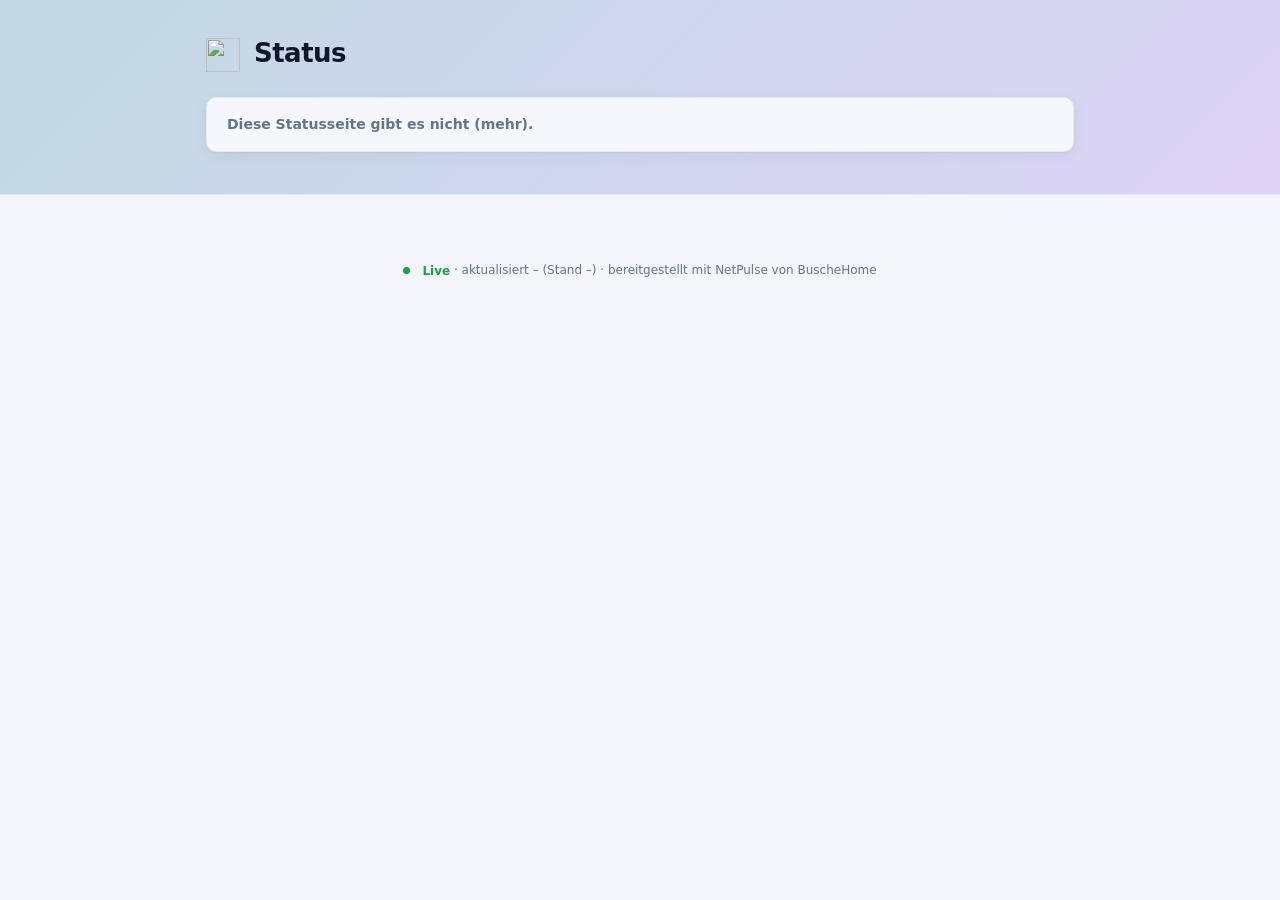
==== commit 55852200: "BuscheHome-Logo dezent in der Oberfläche, Markenhinweis - Anmeldeseite: „ein Projekt von BuscheHome“" ====
--- a/web/status.html
+++ b/web/status.html
@@ -8,7 +8,7 @@
   <meta name="color-scheme" content="light dark">
   <title>Status</title>
   <link rel="icon" href="favicon.svg" type="image/svg+xml">
-  <link rel="stylesheet" href="style.css?v=0.9.17">
+  <link rel="stylesheet" href="style.css?v=0.9.16">
 </head>
 <body class="status-page">
   <div class="status-hero">
@@ -20,7 +20,7 @@
   </div>
   <main class="status-wrap" id="st-items"></main>
   <p class="muted small status-foot"><span class="st-live" id="st-live"><span class="st-live-dot"></span>Live</span> · aktualisiert <span id="st-age">–</span>
-    (Stand <span id="st-updated">–</span>) · bereitgestellt mit NetPulse</p>
-  <script src="status.js?v=0.9.17"></script>
+    (Stand <span id="st-updated">–</span>) · bereitgestellt mit NetPulse von BuscheHome</p>
+  <script src="status.js?v=0.9.16"></script>
 </body>
 </html>
--- a/web/style.css
+++ b/web/style.css
@@ -113,6 +113,11 @@
 .scan-mini { margin: 6px 4px; padding: 10px 12px; border-radius: var(--radius-sm); background: var(--accent-soft); font-size: 12px; color: var(--text-2); }
 .scan-mini strong { color: var(--accent); }
 
+/* Herkunftszeichen „von BuscheHome“ (Logo ist Marke, siehe TRADEMARK.md) */
+.maker { display: flex; align-items: center; gap: 8px; padding: 4px 9px; font-size: 12px; color: var(--muted); opacity: 0.85; user-select: none; }
+.maker img { flex: none; border-radius: 50%; }
+.maker b { font-weight: 600; color: var(--text-2); }
+
 .main { min-width: 0; display: flex; flex-direction: column; }
 .topbar {
   position: sticky; top: 0; z-index: 5;
@@ -338,6 +343,8 @@
 .login { width: min(380px, 100%); display: flex; flex-direction: column; gap: 16px; padding: 32px; }
 .login .brand { justify-content: center; font-size: 24px; padding-bottom: 4px; }
 .login p { margin: 0; text-align: center; }
+.login-wrap:has(.maker-login) { align-content: center; gap: 18px; }
+.maker-login { justify-content: center; font-size: 13px; padding: 0; }
 
 /* ---------- Hinweise, Dialog, Toast ---------- */
 .notice { display: flex; gap: 10px; padding: 12px 14px; border-radius: var(--radius-sm); background: var(--warn-soft); color: var(--text-2); font-size: 13px; margin-bottom: 18px; }
@@ -1003,94 +1010,27 @@
 :fullscreen .sidebar, :fullscreen .topbar { display: none; }
 :fullscreen .shell { grid-template-columns: 1fr; }
 
-/* ---------- Handy ---------- */
-.tabbar, .sidebar-scrim { display: none; }
-@media (max-width: 960px) {
-  /* Leiste unten mit den wichtigsten Seiten; „Mehr“ öffnet das Menü */
-  .tabbar {
-    display: grid; grid-template-columns: repeat(5, 1fr); position: fixed; z-index: 15; left: 0; right: 0; bottom: 0;
-    padding: 4px 4px calc(4px + env(safe-area-inset-bottom)); background: color-mix(in srgb, var(--surface) 92%, transparent);
-    backdrop-filter: blur(10px); border-top: 1px solid var(--border);
-  }
-  .tabbar a, .tabbar button {
-    position: relative; display: flex; flex-direction: column; align-items: center; gap: 2px; padding: 6px 2px; min-height: 48px;
-    background: none; border: 0; border-radius: var(--radius-sm); color: var(--muted); font-size: 11px; font-weight: 500; text-decoration: none;
-    font-family: inherit; text-transform: none; letter-spacing: 0;
-  }
-  .tabbar svg { width: 22px; height: 22px; }
-  .tabbar a.active { color: var(--accent); }
-  .tabbar a:hover, .tabbar button:hover { text-decoration: none; filter: none; background: var(--surface-2); }
-  .tab-badge { position: absolute; top: 2px; left: calc(50% + 6px); min-width: 18px; padding: 0 5px; border-radius: 999px; background: var(--down);
-    color: #fff; font-size: 10.5px; font-weight: 700; line-height: 18px; }
-  main#view { padding-bottom: calc(88px + env(safe-area-inset-bottom)); }
-  .sidebar.open ~ .sidebar-scrim { display: block; position: fixed; inset: 0; z-index: 19; background: rgb(8 12 24 / 0.45); }
-  .sidebar { padding-bottom: calc(16px + env(safe-area-inset-bottom)); overflow-y: auto; }
-  body.kiosk .tabbar { display: none; }
-}
-
-@media (max-width: 720px) {
-  /* iOS zoomt bei Schrift unter 16 px in Eingabefelder hinein */
-  input, select, textarea { font-size: 16px; }
-  .topbar { gap: 10px; }
-  .topbar h1 { font-size: 17px; overflow: hidden; text-overflow: ellipsis; white-space: nowrap; min-width: 0; }
-  .install-btn { display: none !important; }
-  main#view { padding-left: 12px; padding-right: 12px; }
-  .grid { gap: 12px; }
-  .card { padding: 14px; }
-  .card > header { flex-wrap: wrap; }
-  .card > header > button, .card > header > .actions { margin-left: auto; }
-  .page-head { gap: 10px; }
-  .page-head > button, .page-head > .btn { flex: 1 1 auto; justify-content: center; }
-  .actions > button { flex: 0 1 auto; }
-  .tabs { margin: 12px 0; scrollbar-width: none; }
-  .tabs::-webkit-scrollbar { display: none; }
-  .tabs button { padding: 10px 12px; }
-  dialog { width: calc(100vw - 16px); max-height: calc(100dvh - 16px); }
-  dialog .dlg-head { padding: 12px 14px; }
-  dialog .dlg-body { padding: 14px; }
-  .notice { font-size: 13px; }
-
-  /* Tabellen als Karten: jede Zeile ein Kasten, links die Spaltenüberschrift */
-  .table-wrap { overflow: visible; }
-  table.as-cards, table.as-cards tbody, table.as-cards tr, table.as-cards td { display: block; width: 100%; }
-  table.as-cards thead { display: none; }
-  table.as-cards tr { margin-bottom: 10px; padding: 4px 12px; border: 1px solid var(--border); border-radius: var(--radius-sm); background: var(--surface); }
-  table.as-cards tr:hover { background: var(--surface); }
-  table.as-cards td { position: relative; padding: 8px 0 8px 40%; min-height: 34px; text-align: right; border-bottom: 1px dashed var(--border); overflow-wrap: anywhere; }
-  table.as-cards td:last-child { border-bottom: 0; }
-  table.as-cards td::before {
-    content: attr(data-label); position: absolute; left: 0; top: 10px; width: 37%; text-align: left; color: var(--muted);
-    font-size: 10.5px; font-weight: 600; letter-spacing: 0.06em; text-transform: uppercase; overflow: hidden; text-overflow: ellipsis; white-space: nowrap;
-  }
-  table.as-cards td:first-child, table.as-cards td[data-label=""] { padding-left: 0; text-align: left; }
-  table.as-cards td:first-child { font-weight: 600; font-size: 15px; }
-  table.as-cards td:first-child::before, table.as-cards td[data-label=""]::before { display: none; }
-  table.as-cards td:empty { display: none; }
-  table.as-cards td.actions { display: flex; justify-content: flex-end; gap: 6px; padding-left: 0; }
-  table.as-cards td.actions::before { display: none; }
-  table.as-cards td.actions button.sm { padding: 8px 12px; }
-  table.as-cards td .muted, table.as-cards td .small { text-align: inherit; }
-  table.as-cards td.num { text-align: right; }
-  table.as-cards td input, table.as-cards td select { max-width: 100%; }
-}
-@media (max-width: 720px) {
-  /* Lange Hinweise oben auf den Seiten: drei Zeilen, Antippen zeigt alles */
-  .notice > span { display: -webkit-box; -webkit-line-clamp: 3; -webkit-box-orient: vertical; overflow: hidden; cursor: pointer; }
-  .notice.open > span { display: block; -webkit-line-clamp: unset; }
-}
-@media (max-width: 960px) {
-  .sidebar { background: var(--surface); }
-}
-@media (max-width: 720px) {
-  /* Leitstand am Handy: kompakte Zahlen, „Jetzt kaputt“ vor den Sektor-Kacheln */
-  .ls { display: flex; flex-direction: column; }
-  .ls > .ls-tiles { order: 3; }
-  .ls > section.card { order: 2; margin-bottom: 14px; }
-  .ls-kpis { grid-template-columns: repeat(3, minmax(0, 1fr)); gap: 8px; }
-  .ls-kpis .kpi { flex-direction: column; gap: 6px; padding: 10px; min-height: 0; }
-  .ls-kpis .kpi-icon { width: 28px; height: 28px; border-radius: 8px; }
-  .ls-kpis .kpi-icon svg { width: 16px; height: 16px; }
-  .ls-kpis .kpi-value { font-size: 20px; }
-  .ls-kpis .kpi-label { font-size: 9.5px; letter-spacing: 0.04em; }
-  .ls-tiles { grid-template-columns: 1fr; gap: 10px; }
-}
+/* Einrichtungs-Assistent */
+.wizard > header { margin-bottom: 8px; }
+.wz-steps { display: flex; gap: 6px; list-style: none; padding: 0; margin: 0 0 18px; flex-wrap: wrap; counter-reset: wz; }
+.wz-steps li { flex: 1 1 120px; }
+.wz-steps a { display: flex; align-items: center; gap: 6px; padding: 8px 10px; border-radius: var(--radius-sm); border: 1px solid var(--border);
+  color: var(--muted); text-decoration: none; font-size: 13px; background: var(--surface-2); }
+.wz-steps li.current a { border-color: var(--accent); color: var(--accent); background: var(--accent-soft); font-weight: 600; }
+.wz-steps li.done a { color: var(--up); }
+#wz-body > p:first-child { margin-top: 0; }
+#wz-body .table-wrap, #wz-body > .actions, .wz-manual { margin: 12px 0; }
+.wz-manual { align-items: end; }
+.wz-foot { display: flex; justify-content: space-between; gap: 10px; margin-top: 20px; padding-top: 14px; border-top: 1px solid var(--border); }
+.wz-router { border: 1px solid var(--border); border-radius: var(--radius-sm); padding: 12px 14px; margin: 12px 0; background: var(--surface-2); }
+.wz-router > header { display: flex; justify-content: space-between; gap: 12px; flex-wrap: wrap; align-items: start; }
+.wz-router p { margin: 8px 0 0; }
+.wz-router .notice { margin: 10px 0 0; }
+.wz-family { min-width: 220px; font-size: 13px; }
+.wz-methods { display: flex; gap: 6px; flex-wrap: wrap; margin-top: 8px; }
+.wz-tiles { display: grid; grid-template-columns: repeat(auto-fit, minmax(130px, 1fr)); gap: 10px; margin: 14px 0; }
+.wz-tile { display: flex; flex-direction: column; gap: 2px; padding: 12px; border: 1px solid var(--border); border-radius: var(--radius-sm);
+  text-decoration: none; color: var(--text-2); background: var(--surface-2); }
+.wz-tile b { font-size: 24px; color: var(--text); }
+.wz-types { display: flex; gap: 6px; flex-wrap: wrap; }
+.wz-types a { text-decoration: none; }
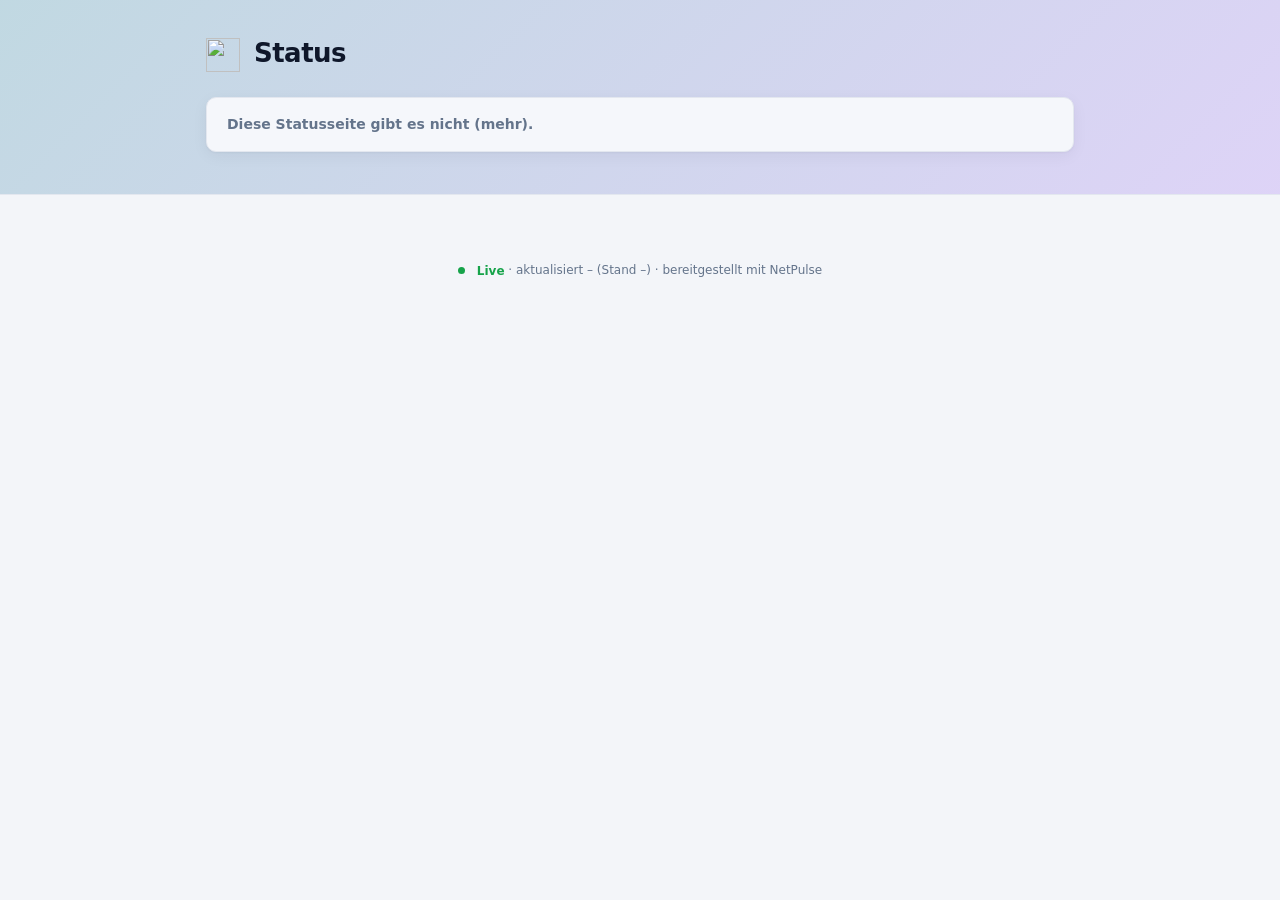
==== commit b6125966: "Leitstand anpassbar: Elemente ein-/ausblenden, anordnen, je Benutzer speichern - Neuer Knopf „Anpass" ====
--- a/web/status.html
+++ b/web/status.html
@@ -8,7 +8,7 @@
   <meta name="color-scheme" content="light dark">
   <title>Status</title>
   <link rel="icon" href="favicon.svg" type="image/svg+xml">
-  <link rel="stylesheet" href="style.css?v=0.9.16">
+  <link rel="stylesheet" href="style.css?v=0.9.17">
 </head>
 <body class="status-page">
   <div class="status-hero">
@@ -20,7 +20,7 @@
   </div>
   <main class="status-wrap" id="st-items"></main>
   <p class="muted small status-foot"><span class="st-live" id="st-live"><span class="st-live-dot"></span>Live</span> · aktualisiert <span id="st-age">–</span>
-    (Stand <span id="st-updated">–</span>) · bereitgestellt mit NetPulse von BuscheHome</p>
-  <script src="status.js?v=0.9.16"></script>
+    (Stand <span id="st-updated">–</span>) · bereitgestellt mit NetPulse</p>
+  <script src="status.js?v=0.9.17"></script>
 </body>
 </html>
--- a/web/style.css
+++ b/web/style.css
@@ -113,11 +113,6 @@
 .scan-mini { margin: 6px 4px; padding: 10px 12px; border-radius: var(--radius-sm); background: var(--accent-soft); font-size: 12px; color: var(--text-2); }
 .scan-mini strong { color: var(--accent); }
 
-/* Herkunftszeichen „von BuscheHome“ (Logo ist Marke, siehe TRADEMARK.md) */
-.maker { display: flex; align-items: center; gap: 8px; padding: 4px 9px; font-size: 12px; color: var(--muted); opacity: 0.85; user-select: none; }
-.maker img { flex: none; border-radius: 50%; }
-.maker b { font-weight: 600; color: var(--text-2); }
-
 .main { min-width: 0; display: flex; flex-direction: column; }
 .topbar {
   position: sticky; top: 0; z-index: 5;
@@ -343,8 +338,6 @@
 .login { width: min(380px, 100%); display: flex; flex-direction: column; gap: 16px; padding: 32px; }
 .login .brand { justify-content: center; font-size: 24px; padding-bottom: 4px; }
 .login p { margin: 0; text-align: center; }
-.login-wrap:has(.maker-login) { align-content: center; gap: 18px; }
-.maker-login { justify-content: center; font-size: 13px; padding: 0; }
 
 /* ---------- Hinweise, Dialog, Toast ---------- */
 .notice { display: flex; gap: 10px; padding: 12px 14px; border-radius: var(--radius-sm); background: var(--warn-soft); color: var(--text-2); font-size: 13px; margin-bottom: 18px; }
@@ -1001,6 +994,18 @@
 .ls-tile.st-maintenance .ls-light { background: var(--info); box-shadow: 0 0 0 5px var(--info-soft); }
 .ls-dot { display: inline-block; width: 10px; height: 10px; border-radius: 50%; margin-right: 6px; background: var(--up); }
 .ls-dot.st-red { background: var(--down); } .ls-dot.st-yellow { background: var(--warn); } .ls-dot.st-maintenance { background: var(--info); }
+.ls-tiles:empty { display: none; }
+/* Elemente in frei wählbarer Reihenfolge: Abstand über das Gerüst statt über die Elemente */
+#ls-body { display: flex; flex-direction: column; gap: 16px; }
+#ls-body .ls-kpis, #ls-body .ls-tiles { margin-bottom: 0; }
+#ls-body > #ls-kpis:empty { display: none; }
+/* Dialog „Leitstand anpassen“ */
+.ls-cfg-list { list-style: none; margin: 0; padding: 0; display: grid; gap: 4px; }
+.ls-cfg-list li { display: flex; align-items: center; justify-content: space-between; gap: 8px; padding: 6px 8px;
+  border: 1px solid var(--border); border-radius: var(--radius-sm); background: var(--surface); }
+.ls-cfg-list li:first-child [data-up], .ls-cfg-list li:last-child [data-down] { visibility: hidden; }
+.ls-cfg-move { display: flex; gap: 2px; flex-shrink: 0; }
+.ls-cfg-list input[type="checkbox"] { flex-shrink: 0; }
 
 /* Leitstand-Bildschirm (Kiosk) und Vollbild: ohne Menü, größere Schrift */
 body.kiosk .sidebar, body.kiosk .menu-btn, body.kiosk .search, body.kiosk #logout { display: none !important; }
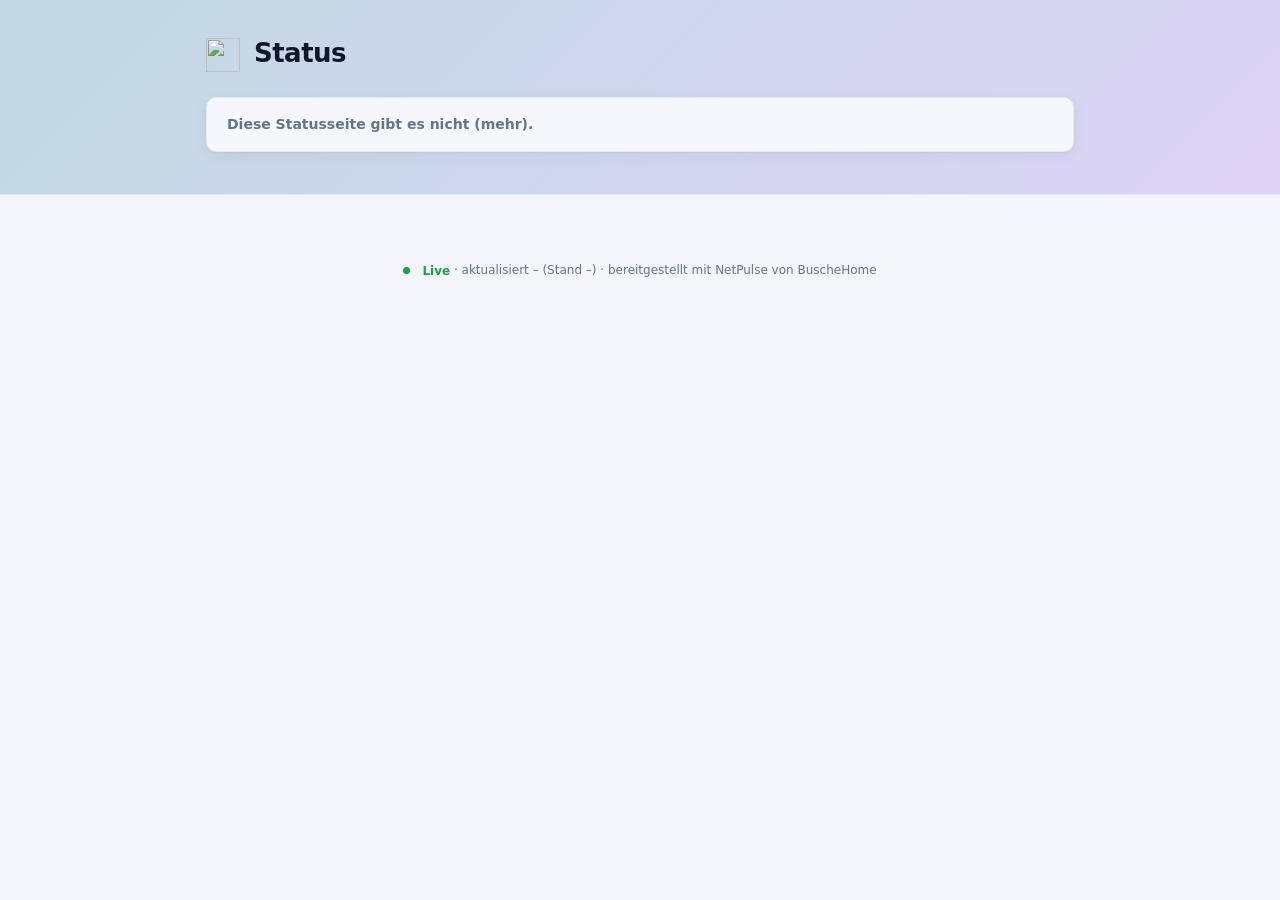
==== commit e134d72a: "Merge pull request #19 from Thomas-Busche/claude/project-thread-yrd59x BuscheHome-Logo, Lizenz AGPL-" ====
--- a/web/status.html
+++ b/web/status.html
@@ -8,7 +8,7 @@
   <meta name="color-scheme" content="light dark">
   <title>Status</title>
   <link rel="icon" href="favicon.svg" type="image/svg+xml">
-  <link rel="stylesheet" href="style.css?v=0.9.17">
+  <link rel="stylesheet" href="style.css?v=0.9.16">
 </head>
 <body class="status-page">
   <div class="status-hero">
@@ -20,7 +20,7 @@
   </div>
   <main class="status-wrap" id="st-items"></main>
   <p class="muted small status-foot"><span class="st-live" id="st-live"><span class="st-live-dot"></span>Live</span> · aktualisiert <span id="st-age">–</span>
-    (Stand <span id="st-updated">–</span>) · bereitgestellt mit NetPulse</p>
-  <script src="status.js?v=0.9.17"></script>
+    (Stand <span id="st-updated">–</span>) · bereitgestellt mit NetPulse von BuscheHome</p>
+  <script src="status.js?v=0.9.16"></script>
 </body>
 </html>
--- a/web/style.css
+++ b/web/style.css
@@ -113,6 +113,13 @@
 .scan-mini { margin: 6px 4px; padding: 10px 12px; border-radius: var(--radius-sm); background: var(--accent-soft); font-size: 12px; color: var(--text-2); }
 .scan-mini strong { color: var(--accent); }
 
+/* Herkunftszeichen „von BuscheHome“ (Logo ist Marke, siehe TRADEMARK.md) */
+.maker { display: flex; align-items: center; gap: 8px; padding: 4px 9px; font-size: 12px; color: var(--muted); opacity: 0.85; user-select: none; }
+.maker img { flex: none; border-radius: 50%; }
+.maker b { font-weight: 600; color: var(--text-2); }
+a.maker { border-radius: var(--radius-sm); }
+a.maker:hover { background: var(--surface-2); text-decoration: none; opacity: 1; }
+
 .main { min-width: 0; display: flex; flex-direction: column; }
 .topbar {
   position: sticky; top: 0; z-index: 5;
@@ -338,6 +345,8 @@
 .login { width: min(380px, 100%); display: flex; flex-direction: column; gap: 16px; padding: 32px; }
 .login .brand { justify-content: center; font-size: 24px; padding-bottom: 4px; }
 .login p { margin: 0; text-align: center; }
+.login-wrap:has(.maker-login) { align-content: center; gap: 18px; }
+.maker-login { justify-content: center; font-size: 13px; padding: 0; }
 
 /* ---------- Hinweise, Dialog, Toast ---------- */
 .notice { display: flex; gap: 10px; padding: 12px 14px; border-radius: var(--radius-sm); background: var(--warn-soft); color: var(--text-2); font-size: 13px; margin-bottom: 18px; }
@@ -994,18 +1003,6 @@
 .ls-tile.st-maintenance .ls-light { background: var(--info); box-shadow: 0 0 0 5px var(--info-soft); }
 .ls-dot { display: inline-block; width: 10px; height: 10px; border-radius: 50%; margin-right: 6px; background: var(--up); }
 .ls-dot.st-red { background: var(--down); } .ls-dot.st-yellow { background: var(--warn); } .ls-dot.st-maintenance { background: var(--info); }
-.ls-tiles:empty { display: none; }
-/* Elemente in frei wählbarer Reihenfolge: Abstand über das Gerüst statt über die Elemente */
-#ls-body { display: flex; flex-direction: column; gap: 16px; }
-#ls-body .ls-kpis, #ls-body .ls-tiles { margin-bottom: 0; }
-#ls-body > #ls-kpis:empty { display: none; }
-/* Dialog „Leitstand anpassen“ */
-.ls-cfg-list { list-style: none; margin: 0; padding: 0; display: grid; gap: 4px; }
-.ls-cfg-list li { display: flex; align-items: center; justify-content: space-between; gap: 8px; padding: 6px 8px;
-  border: 1px solid var(--border); border-radius: var(--radius-sm); background: var(--surface); }
-.ls-cfg-list li:first-child [data-up], .ls-cfg-list li:last-child [data-down] { visibility: hidden; }
-.ls-cfg-move { display: flex; gap: 2px; flex-shrink: 0; }
-.ls-cfg-list input[type="checkbox"] { flex-shrink: 0; }
 
 /* Leitstand-Bildschirm (Kiosk) und Vollbild: ohne Menü, größere Schrift */
 body.kiosk .sidebar, body.kiosk .menu-btn, body.kiosk .search, body.kiosk #logout { display: none !important; }
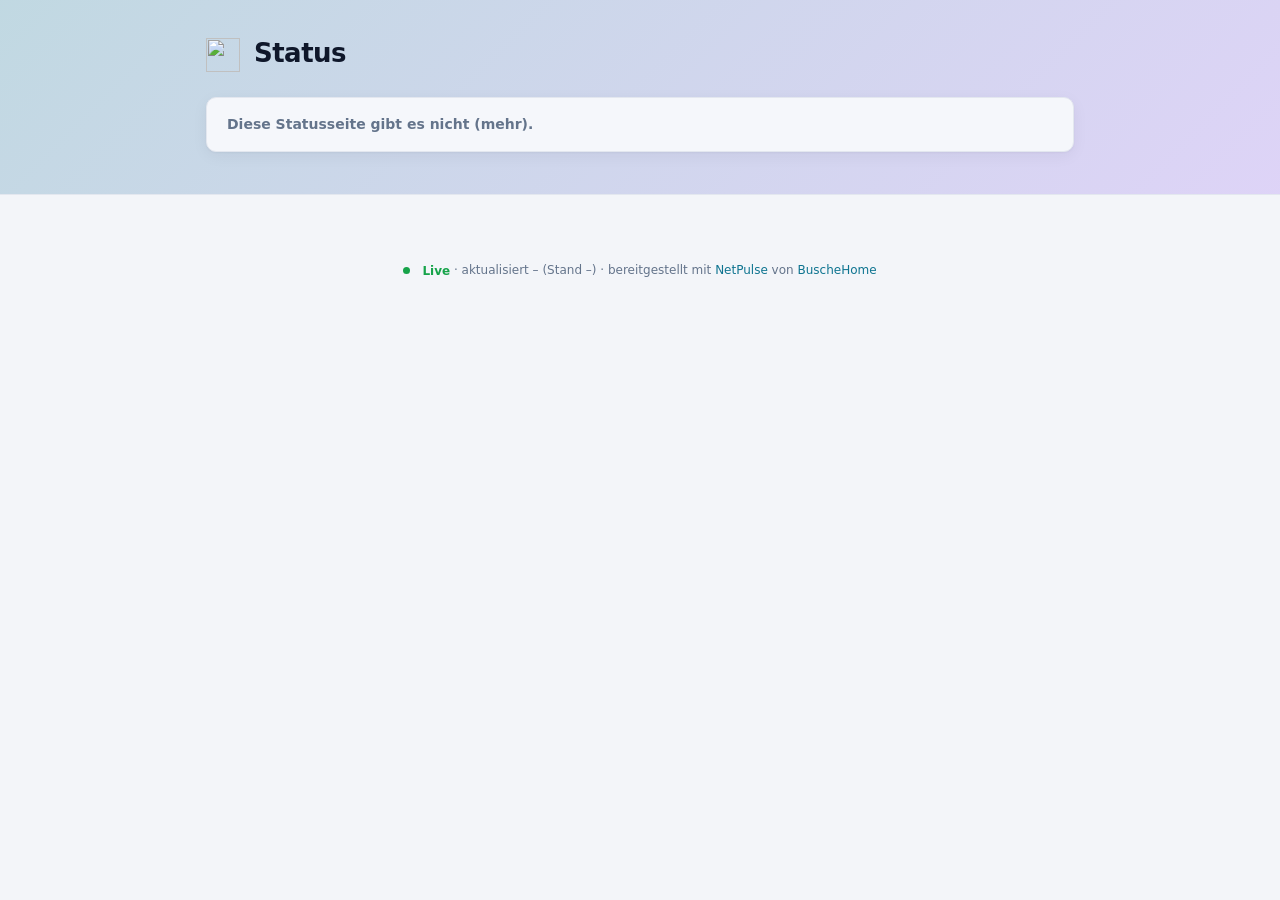
==== commit be7e2950: "BuscheHome verlinkt auf www.buschehome.de, Quellcode-Link bleibt - Anmeldeseite, Seitenleiste und St" ====
--- a/web/status.html
+++ b/web/status.html
@@ -20,7 +20,7 @@
   </div>
   <main class="status-wrap" id="st-items"></main>
   <p class="muted small status-foot"><span class="st-live" id="st-live"><span class="st-live-dot"></span>Live</span> · aktualisiert <span id="st-age">–</span>
-    (Stand <span id="st-updated">–</span>) · bereitgestellt mit NetPulse von BuscheHome</p>
+    (Stand <span id="st-updated">–</span>) · bereitgestellt mit <a href="https://github.com/Thomas-Busche/NetPulse" target="_blank" rel="noopener noreferrer">NetPulse</a> von <a href="https://www.buschehome.de" target="_blank" rel="noopener noreferrer">BuscheHome</a></p>
   <script src="status.js?v=0.9.16"></script>
 </body>
 </html>
--- a/web/style.css
+++ b/web/style.css
@@ -117,8 +117,11 @@
 .maker { display: flex; align-items: center; gap: 8px; padding: 4px 9px; font-size: 12px; color: var(--muted); opacity: 0.85; user-select: none; }
 .maker img { flex: none; border-radius: 50%; }
 .maker b { font-weight: 600; color: var(--text-2); }
-a.maker { border-radius: var(--radius-sm); }
+.maker-row { display: flex; align-items: center; gap: 4px; }
+a.maker { flex: 1; min-width: 0; border-radius: var(--radius-sm); }
 a.maker:hover { background: var(--surface-2); text-decoration: none; opacity: 1; }
+.maker-src { font-size: 11px; color: var(--muted); padding: 4px 6px; border-radius: var(--radius-sm); }
+.maker-src:hover { background: var(--surface-2); color: var(--text-2); text-decoration: none; }
 
 .main { min-width: 0; display: flex; flex-direction: column; }
 .topbar {
@@ -346,7 +349,9 @@
 .login .brand { justify-content: center; font-size: 24px; padding-bottom: 4px; }
 .login p { margin: 0; text-align: center; }
 .login-wrap:has(.maker-login) { align-content: center; gap: 18px; }
-.maker-login { justify-content: center; font-size: 13px; padding: 0; }
+.maker-login { justify-content: center; font-size: 13px; padding: 0; margin: 0; flex-wrap: wrap; }
+.maker-login > a:first-child { display: flex; align-items: center; gap: 8px; color: inherit; }
+.maker-login > a:first-child:hover { text-decoration: none; color: var(--text-2); }
 
 /* ---------- Hinweise, Dialog, Toast ---------- */
 .notice { display: flex; gap: 10px; padding: 12px 14px; border-radius: var(--radius-sm); background: var(--warn-soft); color: var(--text-2); font-size: 13px; margin-bottom: 18px; }
